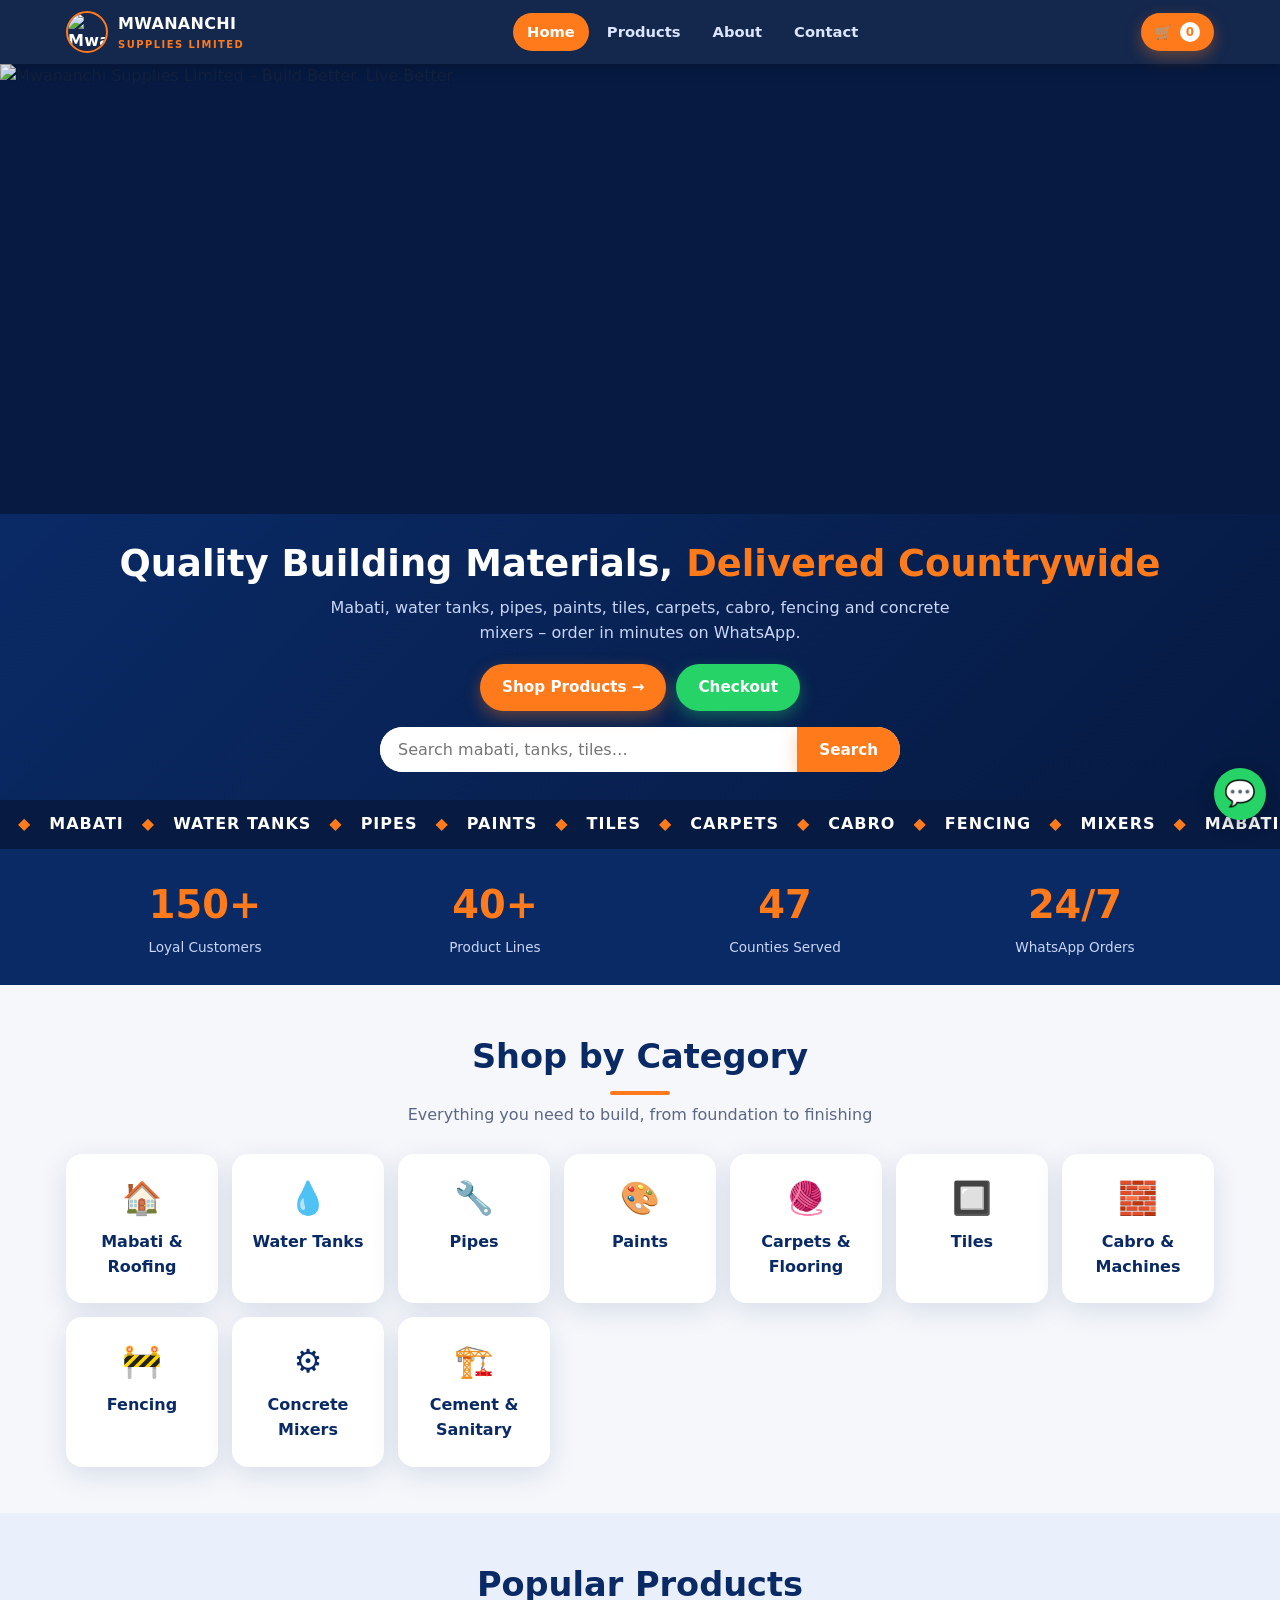
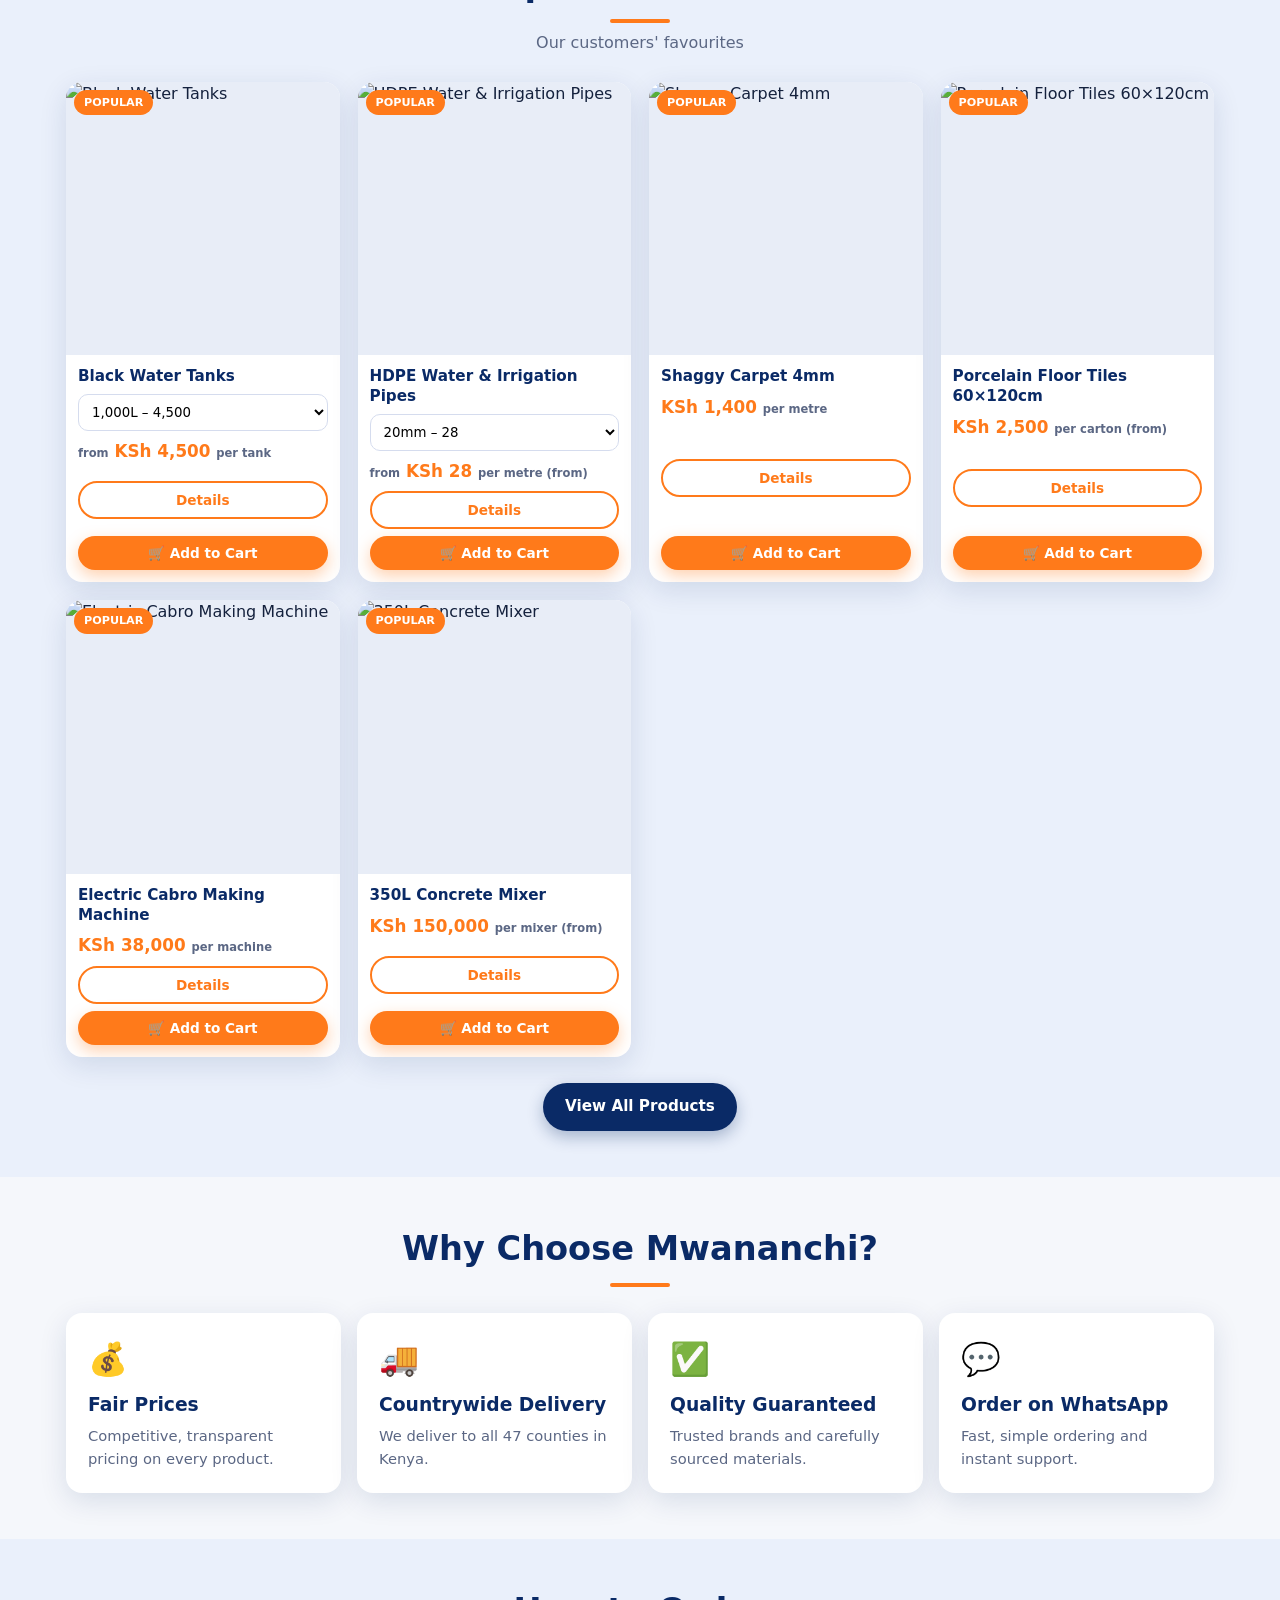
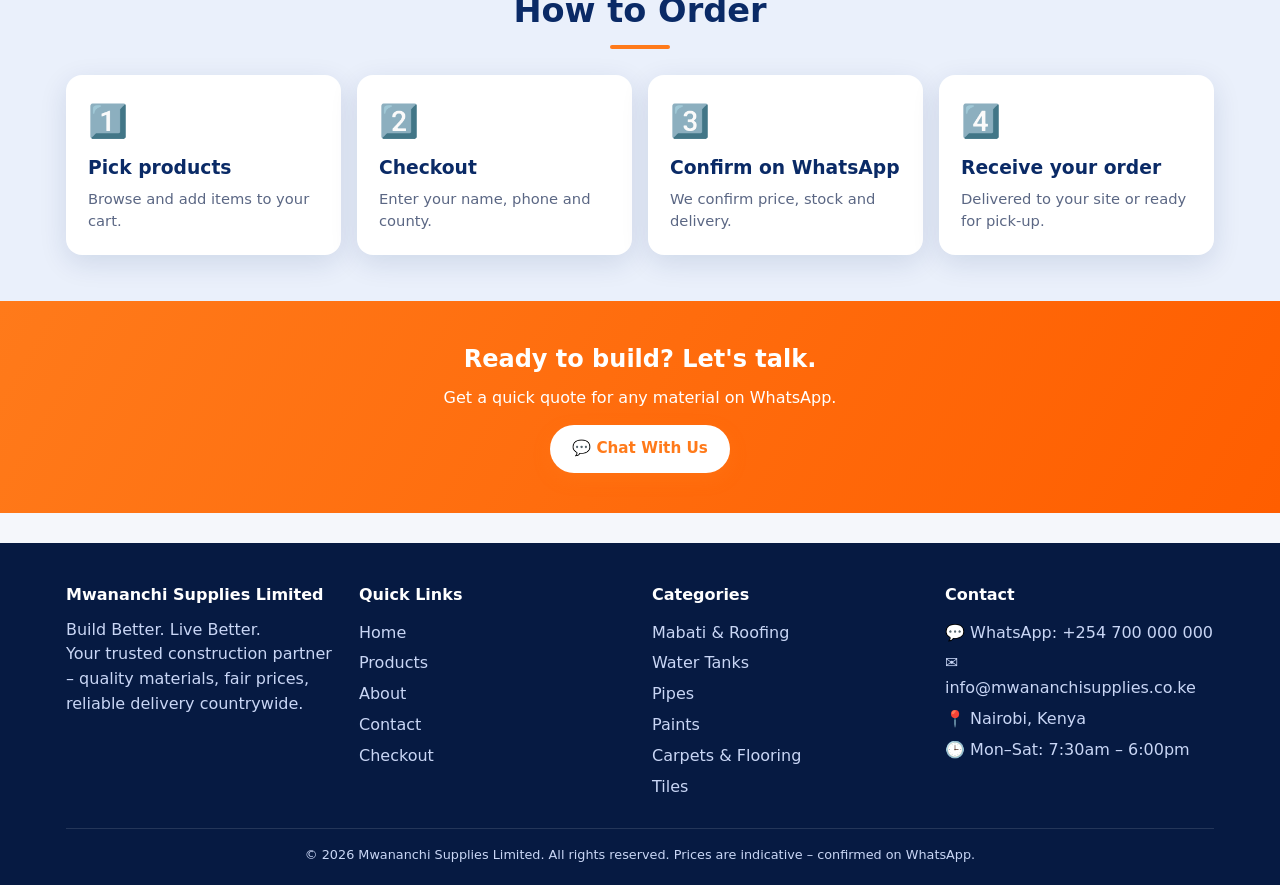
==== index.html @ becb3be1 "Add files via upload" ====
<!DOCTYPE html>
<html lang="en"><head><meta charset="utf-8"><meta name="viewport" content="width=device-width,initial-scale=1">
<title>Building Materials in Kenya | Mwananchi Supplies Limited</title>
<meta name="description" content="Mwananchi Supplies Limited – quality building materials in Kenya: mabati, water tanks, pipes, paints, tiles, carpets, cabro, fencing and concrete mixers. Order on WhatsApp.">
<meta property="og:image" content="images/banner.jpg"><meta name="theme-color" content="#061a42">
<link rel="icon" href="images/favicon.png"><link rel="stylesheet" href="style.css"></head>
<body data-page="home">

<div class="hero-b"><div class="bg"></div><img class="main" src="images/banner.jpg" alt="Mwananchi Supplies Limited – Build Better. Live Better."></div>
<div class="hero-cta"><div class="wrap"><h1>Quality Building Materials, <span>Delivered Countrywide</span></h1>
<p>Mabati, water tanks, pipes, paints, tiles, carpets, cabro, fencing and concrete mixers – order in minutes on WhatsApp.</p>
<div class="btns"><a class="btn" href="products.html">Shop Products →</a><a class="btn wa" href="checkout.html">Checkout</a></div>
<div class="search"><input id="hq" placeholder="Search mabati, tanks, tiles…"><button class="btn" data-act="search">Search</button></div></div></div>
<div class="marq"><div><span>◆</span>MABATI<span>◆</span>WATER TANKS<span>◆</span>PIPES<span>◆</span>PAINTS<span>◆</span>TILES<span>◆</span>CARPETS<span>◆</span>CABRO<span>◆</span>FENCING<span>◆</span>MIXERS<span>◆</span>MABATI<span>◆</span>WATER TANKS<span>◆</span>PIPES<span>◆</span>PAINTS<span>◆</span>TILES<span>◆</span>CARPETS<span>◆</span>CABRO<span>◆</span>FENCING<span>◆</span>MIXERS<span>◆</span>MABATI<span>◆</span>WATER TANKS<span>◆</span>PIPES<span>◆</span>PAINTS<span>◆</span>TILES<span>◆</span>CARPETS<span>◆</span>CABRO<span>◆</span>FENCING<span>◆</span>MIXERS<span>◆</span>MABATI<span>◆</span>WATER TANKS<span>◆</span>PIPES<span>◆</span>PAINTS<span>◆</span>TILES<span>◆</span>CARPETS<span>◆</span>CABRO<span>◆</span>FENCING<span>◆</span>MIXERS</div></div>
<div class="stats"><div class="wrap g"><div><b data-n="150" data-s="+">0</b><span>Loyal Customers</span></div><div><b data-n="40" data-s="+">0</b><span>Product Lines</span></div><div><b data-n="47">0</b><span>Counties Served</span></div><div><b>24/7</b><span>WhatsApp Orders</span></div></div></div>
<section><div class="wrap"><div class="ttl rv"><h2>Shop by Category</h2><p>Everything you need to build, from foundation to finishing</p></div><div class="cats" id="catgrid"></div></div></section>
<section style="background:#eaf0fb"><div class="wrap"><div class="ttl rv"><h2>Popular Products</h2><p>Our customers' favourites</p></div><div class="grid" id="feat"></div>
<div style="text-align:center;margin-top:26px"><a class="btn navy" href="products.html">View All Products</a></div></div></section>
<section><div class="wrap"><div class="ttl rv"><h2>Why Choose Mwananchi?</h2></div><div class="why">
<div class="wc rv"><i>💰</i><h3>Fair Prices</h3><p>Competitive, transparent pricing on every product.</p></div>
<div class="wc rv"><i>🚚</i><h3>Countrywide Delivery</h3><p>We deliver to all 47 counties in Kenya.</p></div>
<div class="wc rv"><i>✅</i><h3>Quality Guaranteed</h3><p>Trusted brands and carefully sourced materials.</p></div>
<div class="wc rv"><i>💬</i><h3>Order on WhatsApp</h3><p>Fast, simple ordering and instant support.</p></div></div></div></section>
<section style="background:#eaf0fb"><div class="wrap"><div class="ttl rv"><h2>How to Order</h2></div><div class="why">
<div class="wc rv"><i>1️⃣</i><h3>Pick products</h3><p>Browse and add items to your cart.</p></div>
<div class="wc rv"><i>2️⃣</i><h3>Checkout</h3><p>Enter your name, phone and county.</p></div>
<div class="wc rv"><i>3️⃣</i><h3>Confirm on WhatsApp</h3><p>We confirm price, stock and delivery.</p></div>
<div class="wc rv"><i>4️⃣</i><h3>Receive your order</h3><p>Delivered to your site or ready for pick-up.</p></div></div></div></section>
<div class="band"><h2>Ready to build? Let's talk.</h2><p>Get a quick quote for any material on WhatsApp.</p><a class="btn" target="_blank" href="https://wa.me/254700000000">💬 Chat With Us</a></div>
<script src="config.js"></script><script src="products.js"></script><script src="names.js"></script><script src="app.js"></script>
</body></html>
---- style.css ----
:root{--navy:#0a2a66;--navy2:#061a42;--or:#ff7a1a;--or2:#ff9a4d;--bg:#f5f7fb;--ink:#14213d;--mut:#5b6784;--card:#fff;--r:16px;--sh:0 8px 28px rgba(10,42,102,.12)}
*{box-sizing:border-box;margin:0;padding:0}html{scroll-behavior:smooth}
body{font-family:'Segoe UI',system-ui,-apple-system,Roboto,sans-serif;background:var(--bg);color:var(--ink);line-height:1.55;-webkit-tap-highlight-color:transparent}
img{max-width:100%;display:block}a{color:inherit;text-decoration:none}
.wrap{max-width:1180px;margin:0 auto;padding:0 16px}
/* page loader */
#pl{position:fixed;inset:0;background:var(--navy2);z-index:9999;display:grid;place-items:center;transition:opacity .5s,visibility .5s}
#pl.hide{opacity:0;visibility:hidden}
.pl-in{position:relative;width:110px;height:110px}
.pl-in img{width:78px;height:78px;border-radius:50%;position:absolute;inset:16px;animation:pulse 1.2s ease-in-out infinite}
.pl-in:before{content:"";position:absolute;inset:0;border-radius:50%;border:4px solid rgba(255,255,255,.15);border-top-color:var(--or);animation:spin .9s linear infinite}
@keyframes spin{to{transform:rotate(360deg)}}@keyframes pulse{50%{transform:scale(.88)}}
/* header */
header{position:sticky;top:0;z-index:100;background:rgba(6,26,66,.94);backdrop-filter:blur(10px);box-shadow:0 2px 14px rgba(0,0,0,.25)}
.nav{display:flex;align-items:center;justify-content:space-between;height:64px;gap:10px}
.brand{display:flex;align-items:center;gap:10px;color:#fff;font-weight:800;letter-spacing:.3px}
.brand img{width:42px;height:42px;border-radius:50%;border:2px solid var(--or)}
.brand small{display:block;color:var(--or);font-size:.62rem;letter-spacing:1.5px;font-weight:700}
.menu{display:flex;gap:4px}
.menu a{color:#dbe5ff;padding:8px 14px;border-radius:30px;font-weight:600;font-size:.92rem;transition:.25s}
.menu a:hover,.menu a.on{background:var(--or);color:#fff}
.hr{display:flex;align-items:center;gap:8px}
.cartbtn{position:relative;background:var(--or);color:#fff;border:0;border-radius:30px;padding:9px 14px;font-weight:700;cursor:pointer;display:flex;gap:6px;align-items:center}
.cartbtn b{background:#fff;color:var(--or);border-radius:50%;min-width:20px;height:20px;font-size:.75rem;display:grid;place-items:center}
.burger{display:none;background:none;border:0;color:#fff;font-size:1.7rem;cursor:pointer}
@media(max-width:820px){.burger{display:block}.menu{position:fixed;top:64px;left:0;right:0;background:var(--navy2);flex-direction:column;padding:12px;transform:translateY(-130%);transition:.35s;z-index:-1}.menu.open{transform:none}.menu a{padding:13px 16px}}
/* buttons + logo loader */
.btn{position:relative;display:inline-flex;align-items:center;justify-content:center;gap:8px;border:0;cursor:pointer;font-weight:700;font-size:.95rem;padding:12px 22px;border-radius:40px;background:var(--or);color:#fff;transition:transform .2s,box-shadow .2s,background .2s;box-shadow:0 6px 16px rgba(255,122,26,.35);font-family:inherit;overflow:hidden}
.btn:hover{transform:translateY(-2px);background:#ff6a00}.btn:active{transform:scale(.97)}
.btn.navy{background:var(--navy);box-shadow:0 6px 16px rgba(10,42,102,.3)}.btn.ghost{background:transparent;border:2px solid var(--or);color:var(--or);box-shadow:none}.btn.ghost:hover{background:var(--or);color:#fff}
.btn.wa{background:#25d366;box-shadow:0 6px 16px rgba(37,211,102,.35)}.btn.sm{padding:9px 14px;font-size:.85rem}.btn.block{width:100%}
.btn .ld{display:none;width:22px;height:22px;position:relative;flex:none}
.btn.loading .ld{display:inline-block}.btn.loading{pointer-events:none;opacity:.92}
.ld:before{content:"";position:absolute;inset:-2px;border-radius:50%;border:2.5px solid rgba(255,255,255,.35);border-top-color:#fff;animation:spin .7s linear infinite}
.ld img{width:100%;height:100%;border-radius:50%;animation:pulse .9s infinite}
.btn.ghost.loading .ld:before{border-color:rgba(255,122,26,.3);border-top-color:var(--or)}
/* hero */
.hero-b{position:relative;height:50vh;min-height:230px;background:var(--navy2);overflow:hidden}
.hero-b .bg{position:absolute;inset:-20px;background:url(images/banner.jpg) center/cover;filter:blur(18px) brightness(.7)}
.hero-b img.main{position:relative;z-index:1;width:100%;height:100%;object-fit:contain;animation:zin 1.2s ease both}
.hero-b:after{content:"";position:absolute;inset:0;z-index:2;background:linear-gradient(110deg,transparent 40%,rgba(255,255,255,.22) 50%,transparent 60%);transform:translateX(-120%);animation:shine 5s 1.5s infinite;pointer-events:none}
@keyframes zin{from{transform:scale(1.06);opacity:0}}@keyframes shine{to{transform:translateX(120%)}}
@media(max-width:700px){.hero-b{height:auto;aspect-ratio:16/9;min-height:0}}
.hero-cta{background:linear-gradient(135deg,var(--navy),var(--navy2));color:#fff;padding:28px 0;text-align:center}
.hero-cta h1{font-size:clamp(1.4rem,4vw,2.3rem);line-height:1.2}.hero-cta h1 span{color:var(--or)}
.hero-cta p{color:#c9d6f5;margin:10px auto 18px;max-width:640px}
.hero-cta .btns{display:flex;gap:10px;justify-content:center;flex-wrap:wrap}
.search{display:flex;max-width:520px;margin:16px auto 0;background:#fff;border-radius:40px;overflow:hidden}
.search input{flex:1;border:0;padding:13px 18px;font-size:1rem;outline:0;font-family:inherit}
.search button{border-radius:0}
/* sections */
section{padding:46px 0}.ttl{text-align:center;margin-bottom:26px}
.ttl h2{font-size:clamp(1.5rem,4vw,2.1rem);color:var(--navy)}.ttl h2:after{content:"";display:block;width:60px;height:4px;background:var(--or);border-radius:4px;margin:8px auto 0}
.ttl p{color:var(--mut);margin-top:8px}
.stats{background:var(--navy);color:#fff;padding:26px 0}
.stats .g{display:grid;grid-template-columns:repeat(4,1fr);gap:12px;text-align:center}
.stats b{font-size:clamp(1.5rem,5vw,2.4rem);color:var(--or);display:block}.stats span{font-size:.85rem;color:#c9d6f5}
@media(max-width:600px){.stats .g{grid-template-columns:repeat(2,1fr)}}
.cats{display:grid;grid-template-columns:repeat(auto-fill,minmax(150px,1fr));gap:14px}
.cat{background:var(--card);border-radius:var(--r);padding:20px 10px;text-align:center;box-shadow:var(--sh);font-weight:700;color:var(--navy);transition:.3s;border-bottom:4px solid transparent;cursor:pointer}
.cat i{font-style:normal;font-size:2rem;display:block;margin-bottom:6px;transition:.3s}
.cat:hover{transform:translateY(-6px);border-color:var(--or)}.cat:hover i{transform:scale(1.25) rotate(-6deg)}
.grid{display:grid;grid-template-columns:repeat(auto-fill,minmax(235px,1fr));gap:18px}
@media(max-width:520px){.grid{grid-template-columns:1fr 1fr;gap:10px}}
.pc{background:var(--card);border-radius:var(--r);overflow:hidden;box-shadow:var(--sh);display:flex;flex-direction:column;transition:.3s}
.pc:hover{transform:translateY(-6px);box-shadow:0 14px 34px rgba(10,42,102,.2)}
.pc .im{position:relative;aspect-ratio:1/1;overflow:hidden;background:#e8edf7;cursor:pointer}
.pc .im img{width:100%;height:100%;object-fit:cover;transition:transform .6s}.pc:hover .im img{transform:scale(1.09)}
.pc .im img.logo{object-fit:contain;padding:20%}
.tag{position:absolute;top:8px;left:8px;background:var(--or);color:#fff;font-size:.7rem;font-weight:800;padding:4px 10px;border-radius:20px}
.pb{padding:12px;display:flex;flex-direction:column;gap:7px;flex:1}
.pb h3{font-size:.95rem;color:var(--navy);line-height:1.3}
.pr{font-weight:800;color:var(--or);font-size:1.05rem}.pr small{color:var(--mut);font-weight:600;font-size:.72rem}
.pb select{width:100%;padding:9px;border-radius:10px;border:1.5px solid #d5dcee;font-family:inherit;background:#fff}
.pb .btn{margin-top:auto}
/* tools bar */
.tools{display:flex;gap:8px;overflow-x:auto;padding:4px 0 14px;scrollbar-width:none}.tools::-webkit-scrollbar{display:none}
.chip{flex:none;padding:9px 16px;border-radius:30px;background:#fff;border:1.5px solid #d5dcee;font-weight:700;color:var(--navy);cursor:pointer;font-family:inherit;transition:.25s}
.chip.on,.chip:hover{background:var(--navy);color:#fff;border-color:var(--navy)}
.why{display:grid;grid-template-columns:repeat(auto-fit,minmax(220px,1fr));gap:16px}
.wc{background:#fff;padding:22px;border-radius:var(--r);box-shadow:var(--sh);transition:.3s}.wc:hover{transform:translateY(-5px)}
.wc i{font-style:normal;font-size:2rem}.wc h3{color:var(--navy);margin:6px 0}.wc p{color:var(--mut);font-size:.92rem}
.band{background:linear-gradient(120deg,var(--or),#ff5e00);color:#fff;text-align:center;padding:40px 16px}
.band h2{margin-bottom:8px}.band .btn{background:#fff;color:var(--or);margin-top:14px}
.marq{overflow:hidden;background:var(--navy2);padding:12px 0;color:#fff;white-space:nowrap}
.marq div{display:inline-block;animation:mq 28s linear infinite;font-weight:700;letter-spacing:1px}.marq span{color:var(--or);margin:0 18px}
@keyframes mq{to{transform:translateX(-50%)}}
/* page header */
.ph{background:linear-gradient(135deg,var(--navy),var(--navy2));color:#fff;padding:36px 0;text-align:center}.ph h1{font-size:clamp(1.6rem,5vw,2.4rem)}.ph p{color:#c9d6f5}
.two{display:grid;grid-template-columns:1fr 1fr;gap:26px;align-items:center}@media(max-width:760px){.two{grid-template-columns:1fr}}
.two img{border-radius:var(--r);box-shadow:var(--sh)}
.box{background:#fff;border-radius:var(--r);padding:22px;box-shadow:var(--sh)}
.form label{display:block;font-weight:700;color:var(--navy);margin:12px 0 5px;font-size:.9rem}
.form input,.form select,.form textarea{width:100%;padding:13px;border:1.5px solid #d5dcee;border-radius:12px;font-size:1rem;font-family:inherit;outline:0;transition:.2s;background:#fff}
.form input:focus,.form select:focus,.form textarea:focus{border-color:var(--or);box-shadow:0 0 0 3px rgba(255,122,26,.18)}
.err{color:#d62828;font-size:.8rem;display:none}.bad+.err{display:block}.bad{border-color:#d62828!important}
.co{display:grid;grid-template-columns:1.1fr .9fr;gap:20px;align-items:start}@media(max-width:820px){.co{grid-template-columns:1fr}}
.ci{display:flex;gap:10px;align-items:center;padding:10px 0;border-bottom:1px solid #edf0f7}
.ci img{width:56px;height:56px;border-radius:10px;object-fit:cover;flex:none;background:#e8edf7}
.ci .t{flex:1;font-size:.88rem;font-weight:600}.ci .t small{display:block;color:var(--mut);font-weight:500}
.q{display:flex;align-items:center;gap:6px}.q button{width:28px;height:28px;border-radius:50%;border:0;background:#e8edf7;font-weight:800;cursor:pointer;color:var(--navy)}
.x{background:none;border:0;color:#d62828;cursor:pointer;font-size:1.1rem}
.tot{display:flex;justify-content:space-between;font-weight:800;font-size:1.15rem;padding-top:12px;color:var(--navy)}
.note{font-size:.8rem;color:var(--mut);margin-top:8px}
/* drawer & modal */
.ov{position:fixed;inset:0;background:rgba(6,26,66,.6);z-index:200;opacity:0;visibility:hidden;transition:.3s}.ov.show{opacity:1;visibility:visible}
.dr{position:fixed;top:0;right:0;bottom:0;width:min(400px,100%);background:#fff;z-index:210;transform:translateX(105%);transition:.35s;display:flex;flex-direction:column}.dr.show{transform:none}
.dr h3{padding:16px;background:var(--navy);color:#fff;display:flex;justify-content:space-between}.dr h3 button{background:none;border:0;color:#fff;font-size:1.4rem;cursor:pointer}
.dr .bd{flex:1;overflow:auto;padding:12px 16px}.dr .ft{padding:14px 16px;border-top:1px solid #edf0f7}
.md{position:fixed;left:50%;top:50%;transform:translate(-50%,-46%) scale(.96);width:min(760px,94vw);max-height:90vh;overflow:auto;background:#fff;border-radius:20px;z-index:220;opacity:0;visibility:hidden;transition:.3s;padding:18px}
.md.show{opacity:1;visibility:visible;transform:translate(-50%,-50%)}
.md .mg{display:grid;grid-template-columns:1fr 1fr;gap:18px}@media(max-width:640px){.md .mg{grid-template-columns:1fr}}
.md .main{width:100%;aspect-ratio:1;object-fit:cover;border-radius:14px}.th{display:flex;gap:6px;margin-top:8px;overflow:auto}.th img{width:56px;height:56px;object-fit:cover;border-radius:8px;cursor:pointer;border:2px solid transparent}.th img.on{border-color:var(--or)}
.mx{float:right;background:#e8edf7;border:0;border-radius:50%;width:34px;height:34px;font-size:1.1rem;cursor:pointer}
/* toasts + social proof */
#toast{position:fixed;bottom:84px;left:50%;transform:translate(-50%,30px);background:var(--navy);color:#fff;padding:11px 20px;border-radius:30px;z-index:400;opacity:0;transition:.35s;font-weight:600;font-size:.9rem;pointer-events:none}#toast.show{opacity:1;transform:translate(-50%,0)}
.sp{position:fixed;bottom:16px;z-index:300;background:#fff;border-left:5px solid var(--or);border-radius:12px;box-shadow:0 10px 30px rgba(0,0,0,.22);padding:9px 14px;max-width:250px;font-size:.78rem;line-height:1.35;display:flex;gap:9px;align-items:center;opacity:0;pointer-events:none;transition:transform .5s cubic-bezier(.2,.9,.3,1.2),opacity .5s}
.sp.l{left:12px;transform:translateX(-130%)}.sp.r{right:12px;transform:translateX(130%)}.sp.show{opacity:1;transform:none}
.sp img{width:34px;height:34px;border-radius:50%;flex:none}.sp b{color:var(--navy);display:block;font-size:.82rem}.sp em{font-style:normal;color:var(--or);font-weight:800;font-size:.7rem;letter-spacing:.3px}.sp small{color:var(--mut);font-size:.66rem}
.sp.o{border-color:#25a244}.sp.o em{color:#25a244}
.fab{position:fixed;right:14px;bottom:80px;z-index:150;display:flex;flex-direction:column;gap:10px}
.fab a,.fab button{width:52px;height:52px;border-radius:50%;border:0;display:grid;place-items:center;background:#25d366;color:#fff;font-size:1.6rem;box-shadow:0 6px 18px rgba(0,0,0,.3);cursor:pointer;animation:bob 2.5s infinite}.fab button{background:var(--navy);animation:none;display:none;font-size:1.2rem}.fab button.show{display:grid}
@keyframes bob{50%{transform:translateY(-6px)}}
footer{background:var(--navy2);color:#c9d6f5;padding:40px 0 20px;margin-top:30px}
footer .fg{display:grid;grid-template-columns:repeat(auto-fit,minmax(200px,1fr));gap:24px}footer h4{color:#fff;margin-bottom:10px}footer a{display:block;padding:3px 0}footer a:hover{color:var(--or)}
footer .cp{text-align:center;margin-top:26px;font-size:.8rem;border-top:1px solid rgba(255,255,255,.12);padding-top:16px}
.rv{opacity:0;transform:translateY(28px);transition:.7s}.rv.in{opacity:1;transform:none}
.empty{text-align:center;padding:30px;color:var(--mut)}
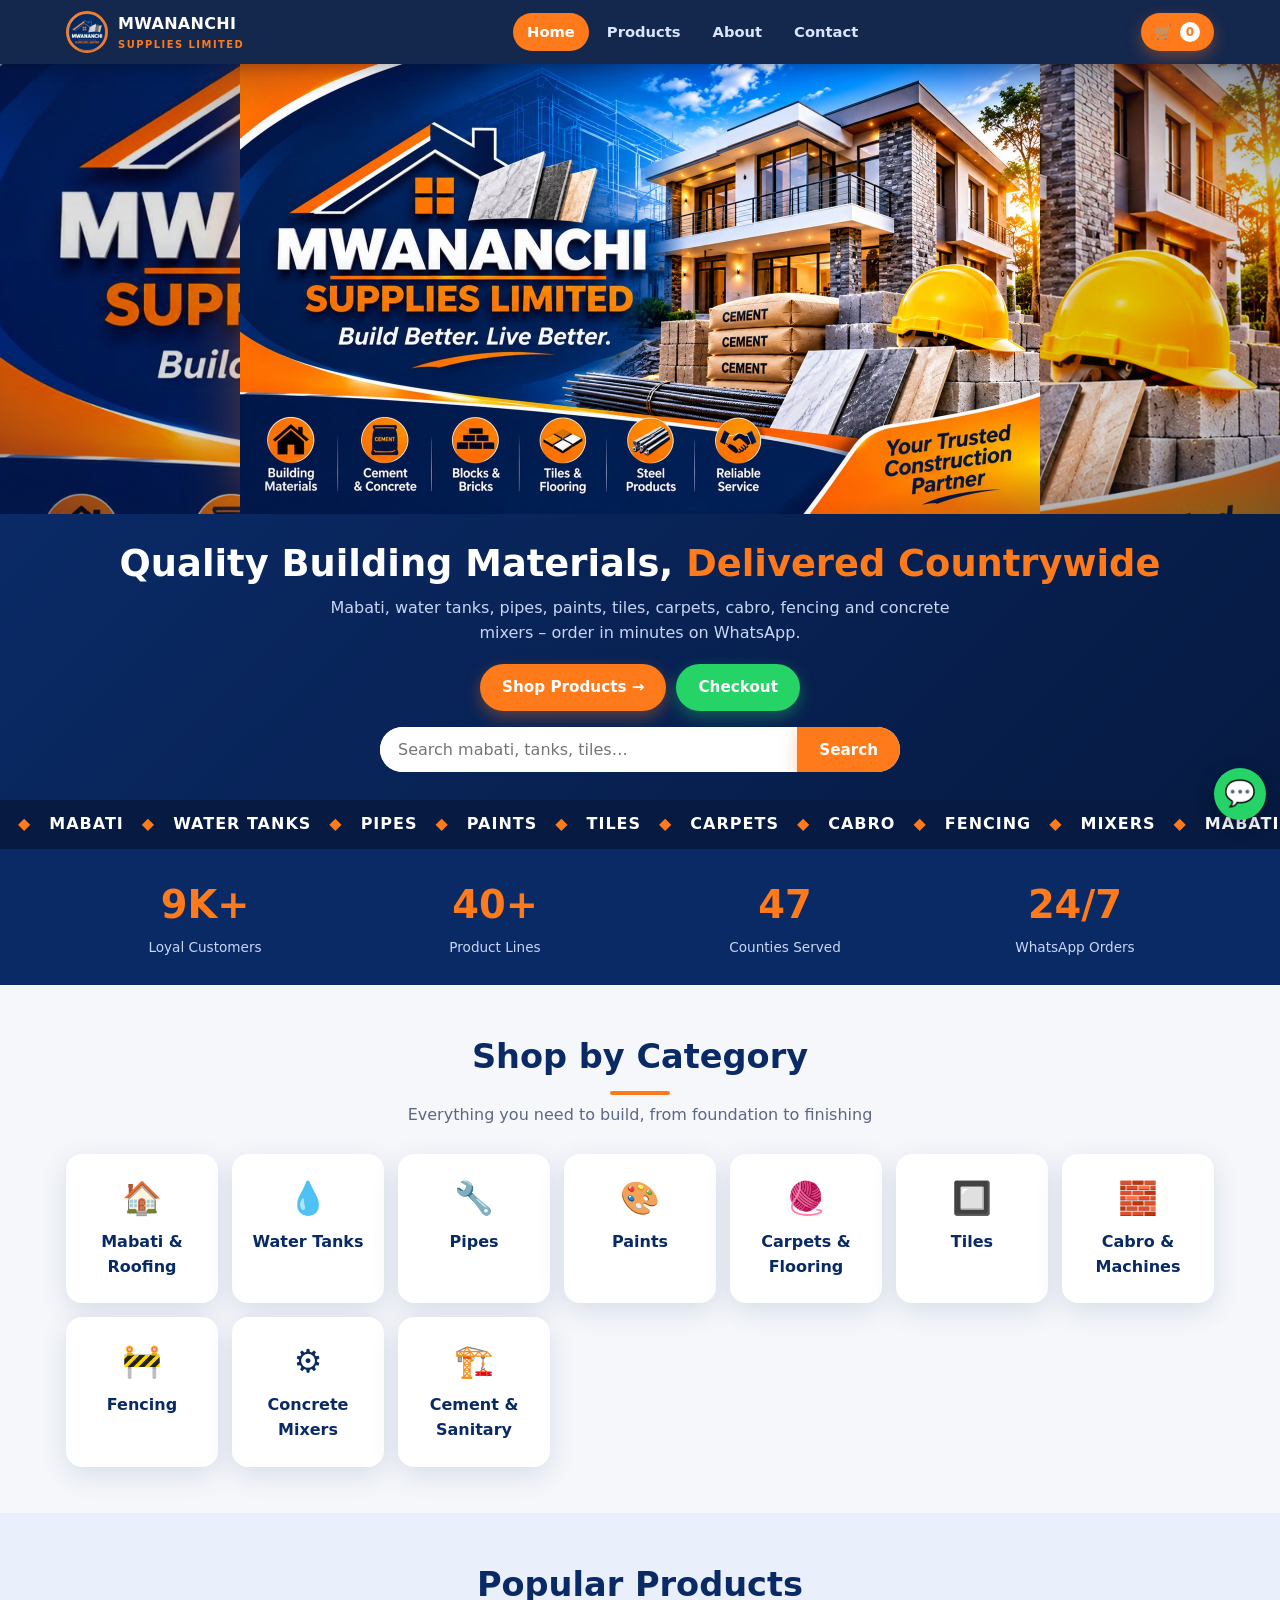
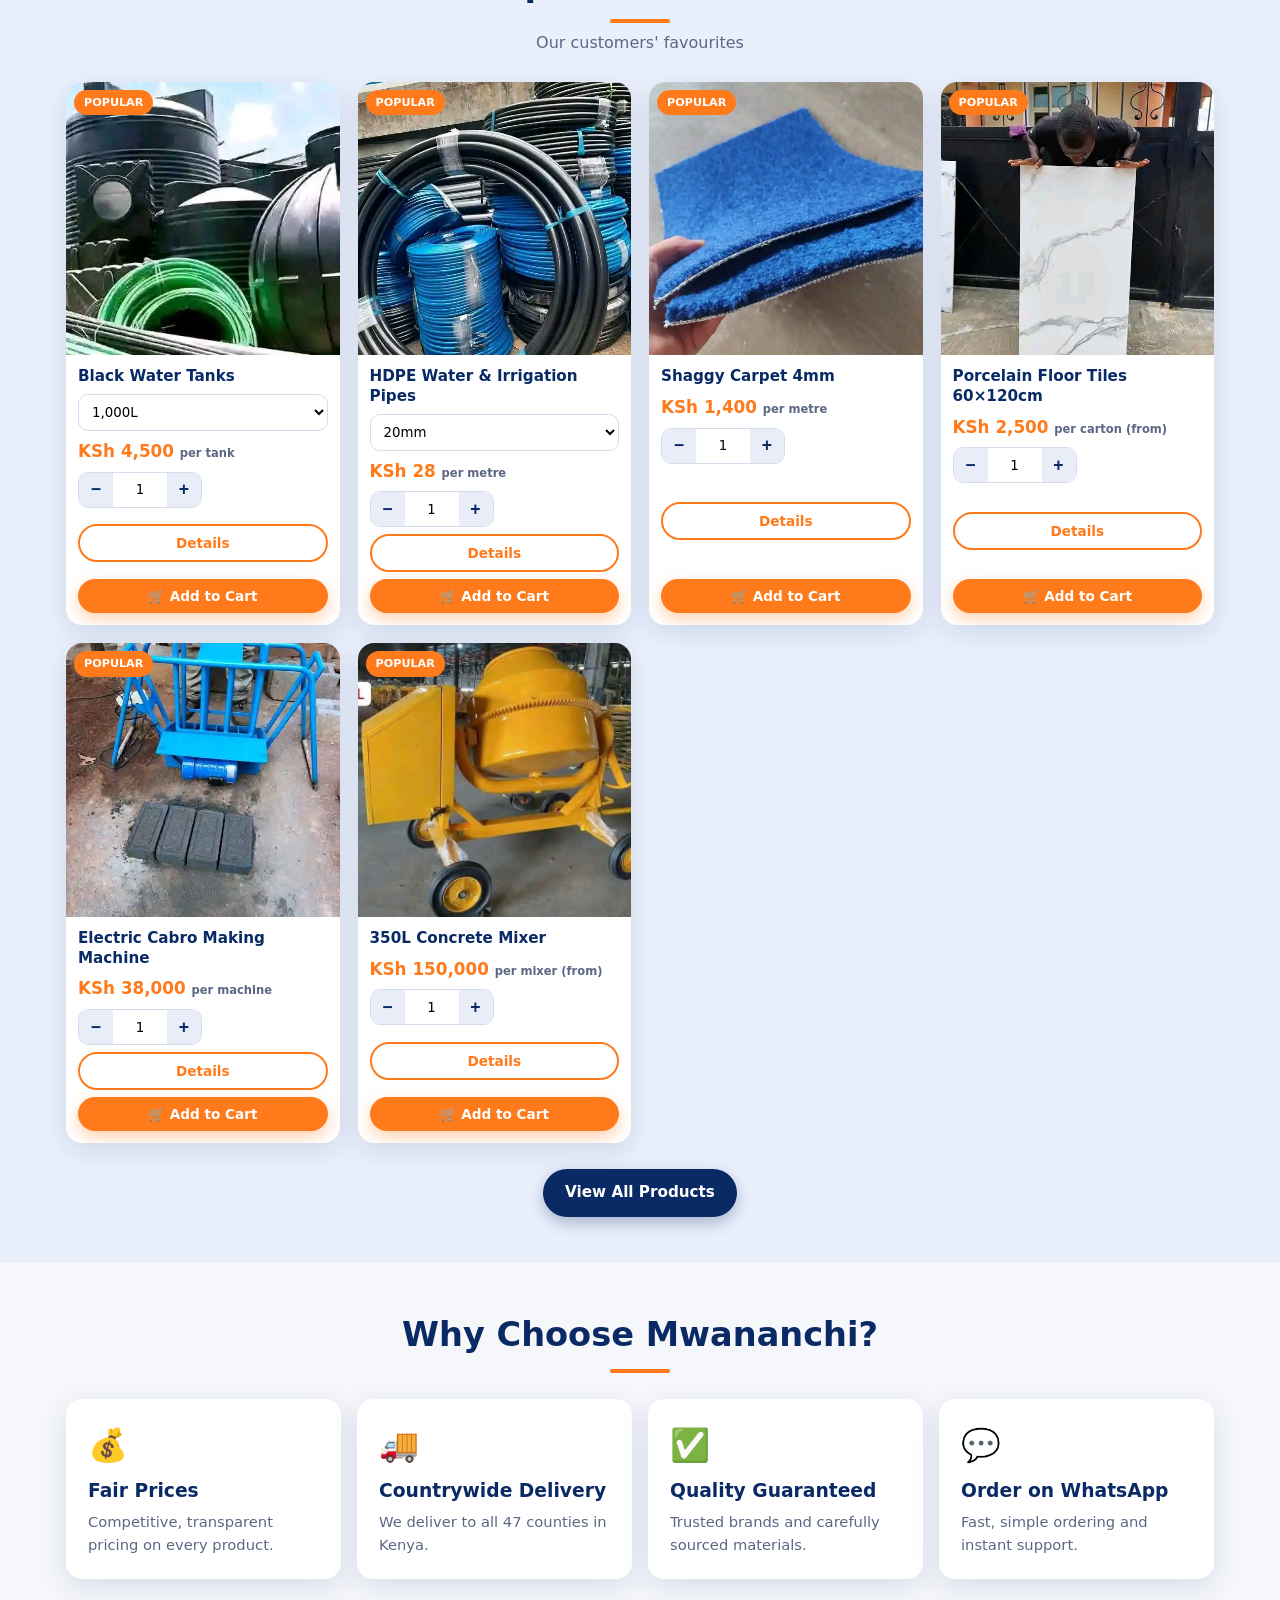
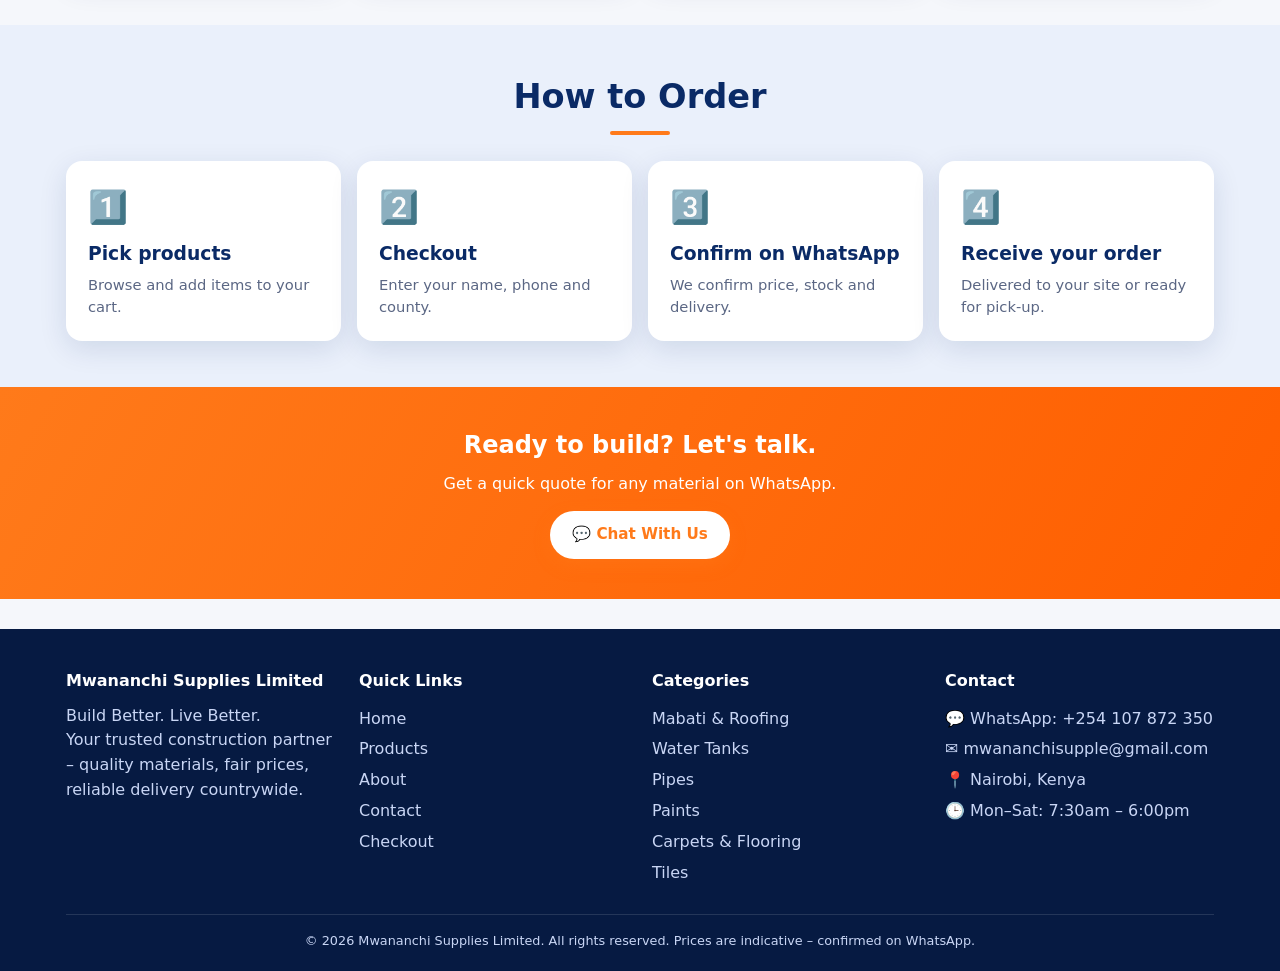
==== commit 28c773b7: "Add files via upload" ====
--- a/index.html
+++ b/index.html
@@ -6,13 +6,17 @@
 <link rel="icon" href="images/favicon.png"><link rel="stylesheet" href="style.css"></head>
 <body data-page="home">
 
-<div class="hero-b"><div class="bg"></div><img class="main" src="images/banner.jpg" alt="Mwananchi Supplies Limited – Build Better. Live Better."></div>
+<div class="hero-b" id="hero"><div class="bg"></div>
+<video class="hv base" autoplay muted loop playsinline preload="auto" poster="images/banner.jpg" aria-hidden="true"><source src="video/hero.mp4" type="video/mp4"></video>
+<img class="main" src="images/banner.jpg" alt="Mwananchi Supplies Limited – Build Better. Live Better.">
+<video class="hv over" autoplay muted loop playsinline preload="auto" aria-hidden="true"><source src="video/hero.mp4" type="video/mp4"></video>
+<div class="embers" aria-hidden="true"></div><div class="vig"></div></div>
 <div class="hero-cta"><div class="wrap"><h1>Quality Building Materials, <span>Delivered Countrywide</span></h1>
 <p>Mabati, water tanks, pipes, paints, tiles, carpets, cabro, fencing and concrete mixers – order in minutes on WhatsApp.</p>
 <div class="btns"><a class="btn" href="products.html">Shop Products →</a><a class="btn wa" href="checkout.html">Checkout</a></div>
 <div class="search"><input id="hq" placeholder="Search mabati, tanks, tiles…"><button class="btn" data-act="search">Search</button></div></div></div>
 <div class="marq"><div><span>◆</span>MABATI<span>◆</span>WATER TANKS<span>◆</span>PIPES<span>◆</span>PAINTS<span>◆</span>TILES<span>◆</span>CARPETS<span>◆</span>CABRO<span>◆</span>FENCING<span>◆</span>MIXERS<span>◆</span>MABATI<span>◆</span>WATER TANKS<span>◆</span>PIPES<span>◆</span>PAINTS<span>◆</span>TILES<span>◆</span>CARPETS<span>◆</span>CABRO<span>◆</span>FENCING<span>◆</span>MIXERS<span>◆</span>MABATI<span>◆</span>WATER TANKS<span>◆</span>PIPES<span>◆</span>PAINTS<span>◆</span>TILES<span>◆</span>CARPETS<span>◆</span>CABRO<span>◆</span>FENCING<span>◆</span>MIXERS<span>◆</span>MABATI<span>◆</span>WATER TANKS<span>◆</span>PIPES<span>◆</span>PAINTS<span>◆</span>TILES<span>◆</span>CARPETS<span>◆</span>CABRO<span>◆</span>FENCING<span>◆</span>MIXERS</div></div>
-<div class="stats"><div class="wrap g"><div><b data-n="150" data-s="+">0</b><span>Loyal Customers</span></div><div><b data-n="40" data-s="+">0</b><span>Product Lines</span></div><div><b data-n="47">0</b><span>Counties Served</span></div><div><b>24/7</b><span>WhatsApp Orders</span></div></div></div>
+<div class="stats"><div class="wrap g"><div><b data-n="9" data-s="K+">0</b><span>Loyal Customers</span></div><div><b data-n="40" data-s="+">0</b><span>Product Lines</span></div><div><b data-n="47">0</b><span>Counties Served</span></div><div><b>24/7</b><span>WhatsApp Orders</span></div></div></div>
 <section><div class="wrap"><div class="ttl rv"><h2>Shop by Category</h2><p>Everything you need to build, from foundation to finishing</p></div><div class="cats" id="catgrid"></div></div></section>
 <section style="background:#eaf0fb"><div class="wrap"><div class="ttl rv"><h2>Popular Products</h2><p>Our customers' favourites</p></div><div class="grid" id="feat"></div>
 <div style="text-align:center;margin-top:26px"><a class="btn navy" href="products.html">View All Products</a></div></div></section>
@@ -26,6 +30,6 @@
 <div class="wc rv"><i>2️⃣</i><h3>Checkout</h3><p>Enter your name, phone and county.</p></div>
 <div class="wc rv"><i>3️⃣</i><h3>Confirm on WhatsApp</h3><p>We confirm price, stock and delivery.</p></div>
 <div class="wc rv"><i>4️⃣</i><h3>Receive your order</h3><p>Delivered to your site or ready for pick-up.</p></div></div></div></section>
-<div class="band"><h2>Ready to build? Let's talk.</h2><p>Get a quick quote for any material on WhatsApp.</p><a class="btn" target="_blank" href="https://wa.me/254700000000">💬 Chat With Us</a></div>
+<div class="band"><h2>Ready to build? Let's talk.</h2><p>Get a quick quote for any material on WhatsApp.</p><a class="btn" target="_blank" href="https://wa.me/254107872350">💬 Chat With Us</a></div>
 <script src="config.js"></script><script src="products.js"></script><script src="names.js"></script><script src="app.js"></script>
 </body></html>
--- a/style.css
+++ b/style.css
@@ -37,8 +37,21 @@
 /* hero */
 .hero-b{position:relative;height:50vh;min-height:230px;background:var(--navy2);overflow:hidden}
 .hero-b .bg{position:absolute;inset:-20px;background:url(images/banner.jpg) center/cover;filter:blur(18px) brightness(.7)}
-.hero-b img.main{position:relative;z-index:1;width:100%;height:100%;object-fit:contain;animation:zin 1.2s ease both}
-.hero-b:after{content:"";position:absolute;inset:0;z-index:2;background:linear-gradient(110deg,transparent 40%,rgba(255,255,255,.22) 50%,transparent 60%);transform:translateX(-120%);animation:shine 5s 1.5s infinite;pointer-events:none}
+.hero-b .bg{filter:blur(18px) brightness(.45)}
+.hero-b .hv{position:absolute;inset:0;width:100%;height:100%;object-fit:cover;pointer-events:none}
+.hero-b .hv.base{z-index:0;filter:saturate(1.3) brightness(.9);opacity:.95}
+.hero-b .hv.over{z-index:2;mix-blend-mode:screen;opacity:.55;transform:scale(1.15);animation:drift 14s ease-in-out infinite alternate}
+.hero-b img.main{position:relative;z-index:1;width:100%;height:100%;object-fit:contain;animation:heroin 1.6s cubic-bezier(.2,.7,.2,1) both,kb 18s 1.6s ease-in-out infinite alternate;transform-origin:50% 55%;
+ -webkit-mask-image:radial-gradient(ellipse 95% 100% at 50% 50%,#000 78%,transparent 100%);mask-image:radial-gradient(ellipse 95% 100% at 50% 50%,#000 78%,transparent 100%);filter:drop-shadow(0 0 28px rgba(255,122,26,.35))}
+.hero-b .vig{position:absolute;inset:0;z-index:3;pointer-events:none;background:radial-gradient(ellipse at center,transparent 70%,rgba(6,26,66,.45) 100%)}
+.hero-b .embers{position:absolute;inset:0;z-index:3;pointer-events:none;overflow:hidden}
+.hero-b .embers i{position:absolute;bottom:-10px;width:4px;height:4px;border-radius:50%;background:var(--or2);box-shadow:0 0 10px 3px rgba(255,154,77,.8);opacity:0;animation:rise linear infinite}
+@keyframes heroin{from{opacity:0;transform:scale(1.12);filter:blur(10px) drop-shadow(0 0 0 transparent)}to{opacity:1;transform:scale(1)}}
+@keyframes kb{from{transform:scale(1)}to{transform:scale(1.045) translateY(-1%)}}
+@keyframes drift{from{transform:scale(1.15) translateX(-2%)}to{transform:scale(1.3) translateX(2%)}}
+@keyframes rise{0%{opacity:0;transform:translateY(0) translateX(0)}15%{opacity:.9}100%{opacity:0;transform:translateY(-48vh) translateX(var(--dx,20px))}}
+@media(prefers-reduced-motion:reduce){.hero-b .hv.over,.hero-b .embers{display:none}.hero-b img.main{animation:none}}
+.hero-b:after{content:"";position:absolute;inset:0;z-index:4;background:linear-gradient(110deg,transparent 40%,rgba(255,255,255,.22) 50%,transparent 60%);transform:translateX(-120%);animation:shine 5s 1.5s infinite;pointer-events:none}
 @keyframes zin{from{transform:scale(1.06);opacity:0}}@keyframes shine{to{transform:translateX(120%)}}
 @media(max-width:700px){.hero-b{height:auto;aspect-ratio:16/9;min-height:0}}
 .hero-cta{background:linear-gradient(135deg,var(--navy),var(--navy2));color:#fff;padding:28px 0;text-align:center}
@@ -126,3 +139,12 @@
 footer .cp{text-align:center;margin-top:26px;font-size:.8rem;border-top:1px solid rgba(255,255,255,.12);padding-top:16px}
 .rv{opacity:0;transform:translateY(28px);transition:.7s}.rv.in{opacity:1;transform:none}
 .empty{text-align:center;padding:30px;color:var(--mut)}
+
+/* live price + quantity */
+.pw{min-height:24px}.pw .pr small{display:inline}
+.qs{display:flex;align-items:center;gap:0;width:max-content;border:1.5px solid #d5dcee;border-radius:10px;overflow:hidden;background:#fff}
+.qs button{width:34px;height:34px;border:0;background:#e8edf7;color:var(--navy);font-size:1.1rem;font-weight:800;cursor:pointer}
+.qs button:active{background:var(--or);color:#fff}
+.qs .qn{width:54px;height:34px;border:0;text-align:center;font:700 .95rem inherit;font-family:inherit;-moz-appearance:textfield;outline:0}
+.qs .qn::-webkit-outer-spin-button,.qs .qn::-webkit-inner-spin-button{-webkit-appearance:none;margin:0}
+.pw .pr{transition:transform .2s}
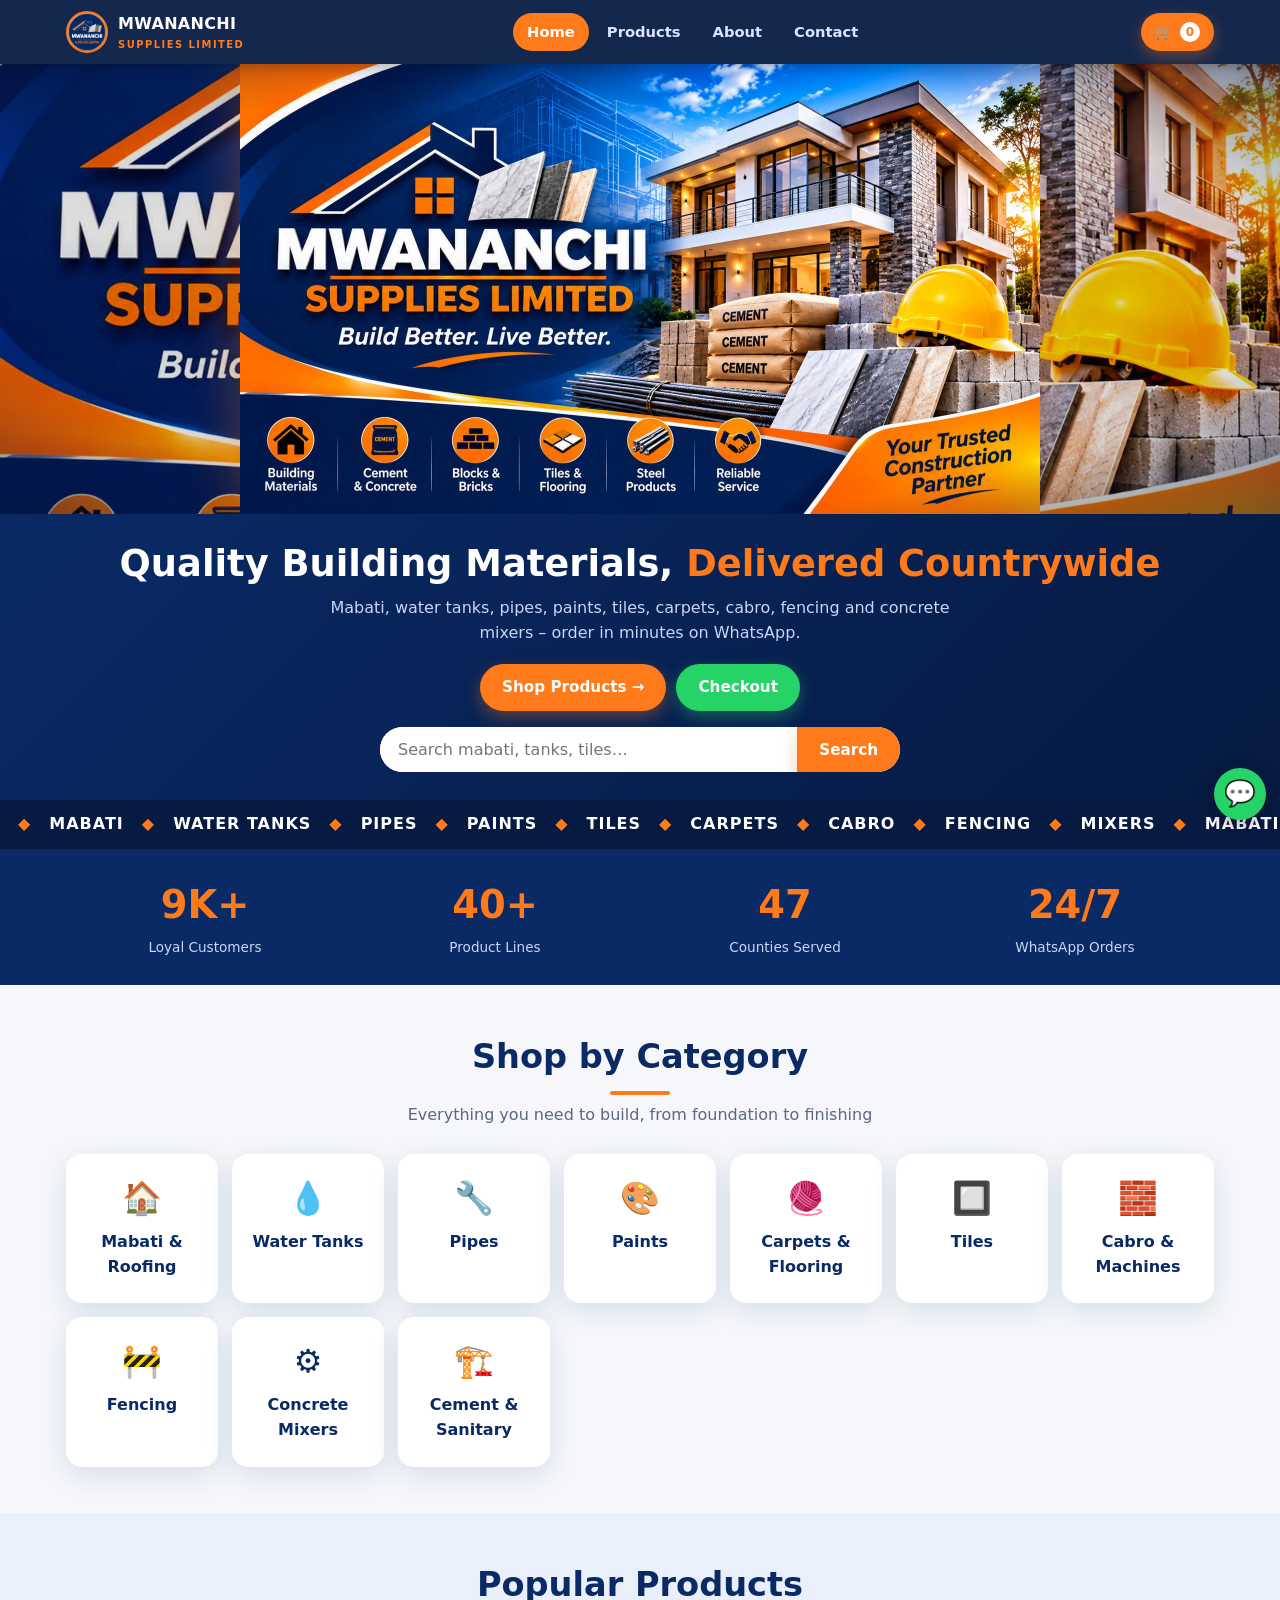
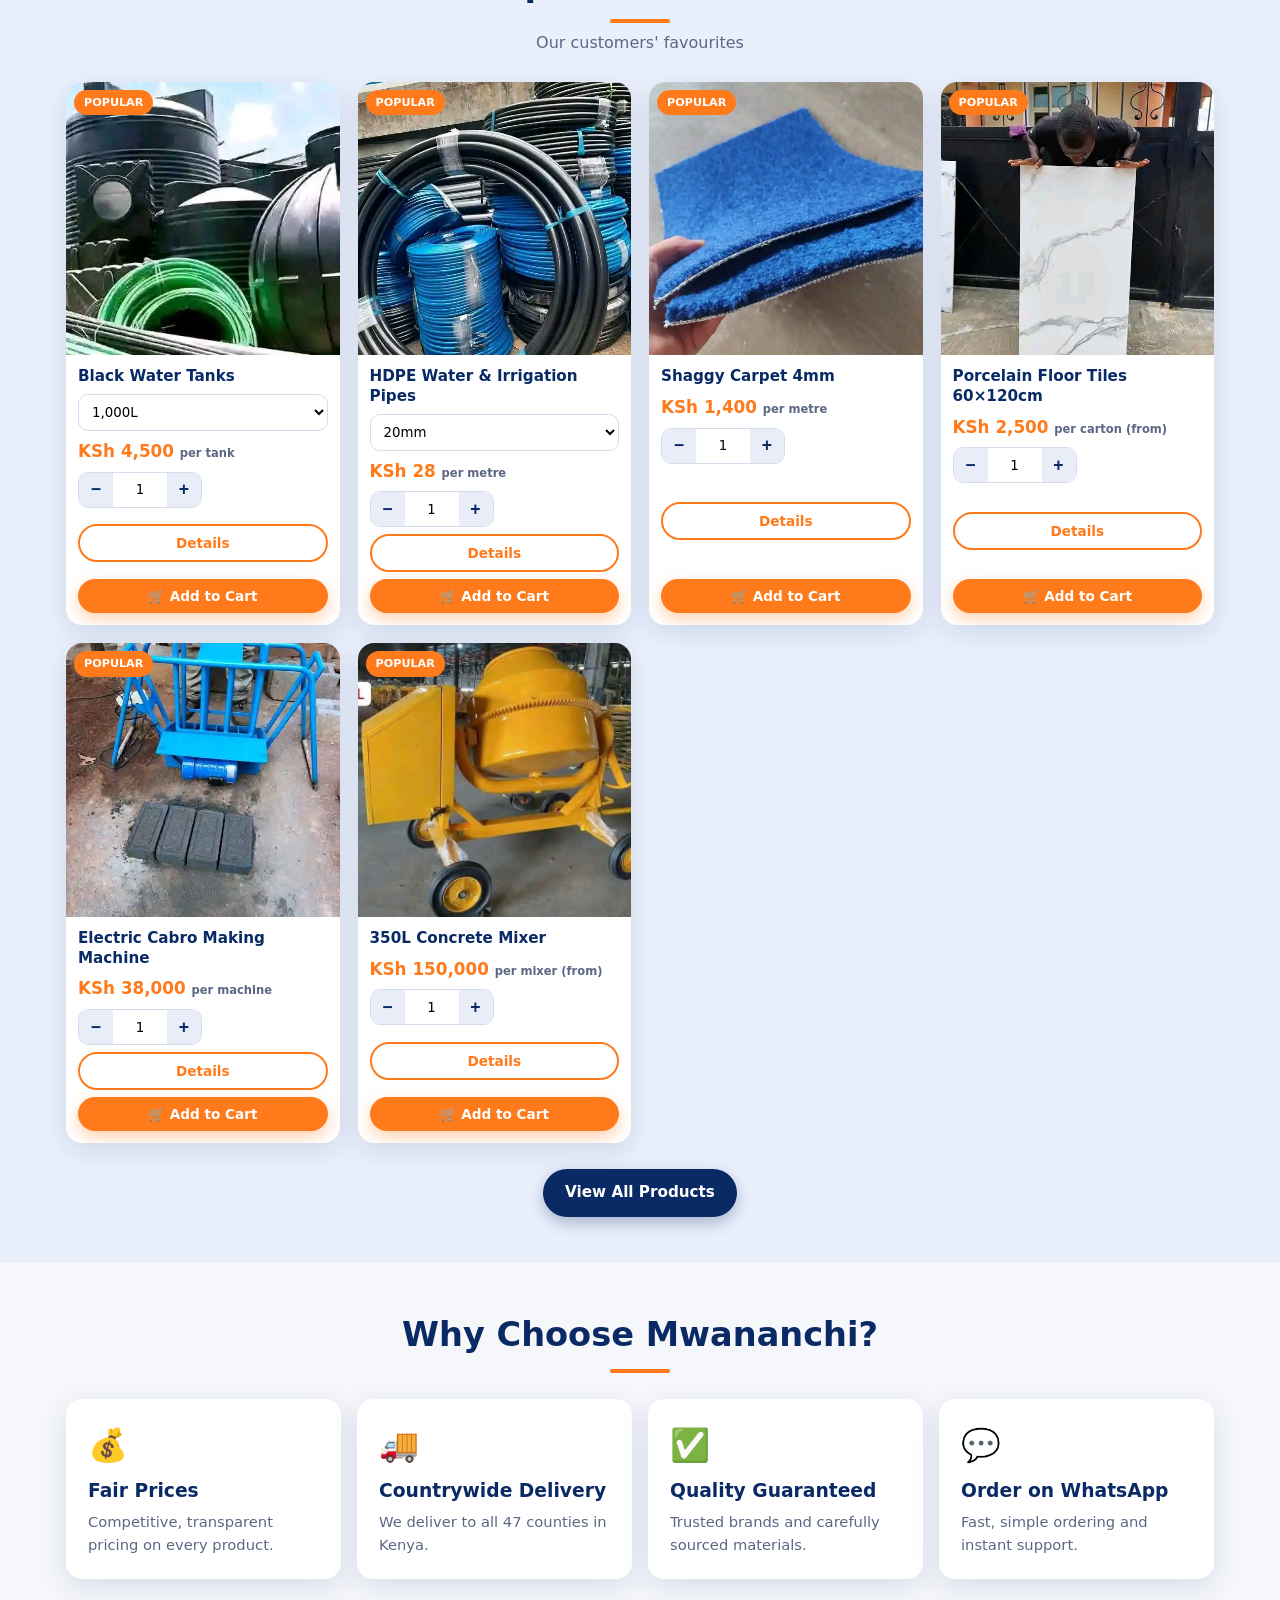
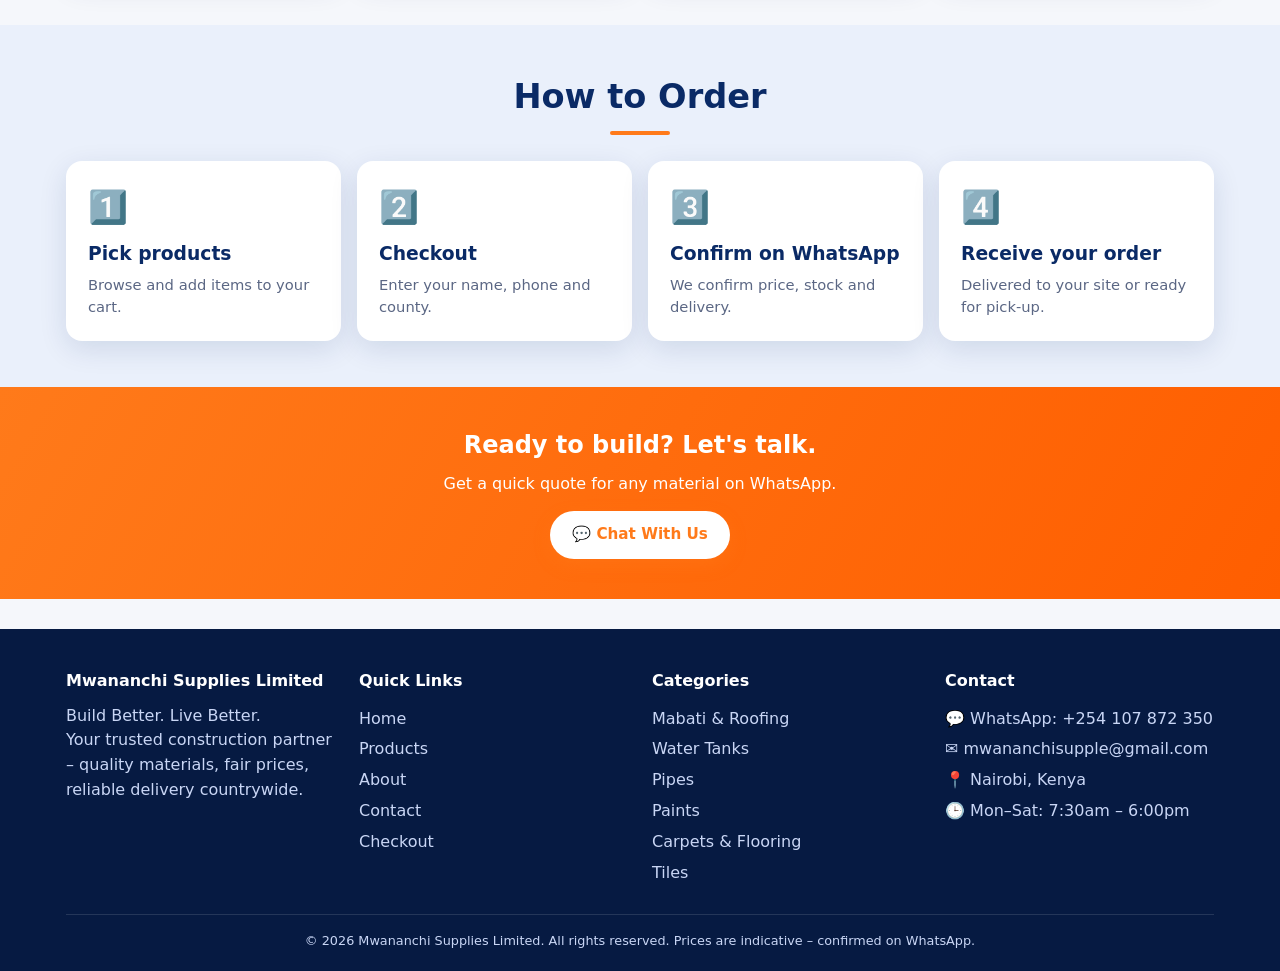
==== commit a5fb9c11: "Add files via upload" ====
--- a/index.html
+++ b/index.html
@@ -13,13 +13,13 @@
 <div class="embers" aria-hidden="true"></div><div class="vig"></div></div>
 <div class="hero-cta"><div class="wrap"><h1>Quality Building Materials, <span>Delivered Countrywide</span></h1>
 <p>Mabati, water tanks, pipes, paints, tiles, carpets, cabro, fencing and concrete mixers – order in minutes on WhatsApp.</p>
-<div class="btns"><a class="btn" href="products.html">Shop Products →</a><a class="btn wa" href="checkout.html">Checkout</a></div>
+<div class="btns"><a class="btn" href="products">Shop Products →</a><a class="btn wa" href="checkout">Checkout</a></div>
 <div class="search"><input id="hq" placeholder="Search mabati, tanks, tiles…"><button class="btn" data-act="search">Search</button></div></div></div>
 <div class="marq"><div><span>◆</span>MABATI<span>◆</span>WATER TANKS<span>◆</span>PIPES<span>◆</span>PAINTS<span>◆</span>TILES<span>◆</span>CARPETS<span>◆</span>CABRO<span>◆</span>FENCING<span>◆</span>MIXERS<span>◆</span>MABATI<span>◆</span>WATER TANKS<span>◆</span>PIPES<span>◆</span>PAINTS<span>◆</span>TILES<span>◆</span>CARPETS<span>◆</span>CABRO<span>◆</span>FENCING<span>◆</span>MIXERS<span>◆</span>MABATI<span>◆</span>WATER TANKS<span>◆</span>PIPES<span>◆</span>PAINTS<span>◆</span>TILES<span>◆</span>CARPETS<span>◆</span>CABRO<span>◆</span>FENCING<span>◆</span>MIXERS<span>◆</span>MABATI<span>◆</span>WATER TANKS<span>◆</span>PIPES<span>◆</span>PAINTS<span>◆</span>TILES<span>◆</span>CARPETS<span>◆</span>CABRO<span>◆</span>FENCING<span>◆</span>MIXERS</div></div>
 <div class="stats"><div class="wrap g"><div><b data-n="9" data-s="K+">0</b><span>Loyal Customers</span></div><div><b data-n="40" data-s="+">0</b><span>Product Lines</span></div><div><b data-n="47">0</b><span>Counties Served</span></div><div><b>24/7</b><span>WhatsApp Orders</span></div></div></div>
 <section><div class="wrap"><div class="ttl rv"><h2>Shop by Category</h2><p>Everything you need to build, from foundation to finishing</p></div><div class="cats" id="catgrid"></div></div></section>
 <section style="background:#eaf0fb"><div class="wrap"><div class="ttl rv"><h2>Popular Products</h2><p>Our customers' favourites</p></div><div class="grid" id="feat"></div>
-<div style="text-align:center;margin-top:26px"><a class="btn navy" href="products.html">View All Products</a></div></div></section>
+<div style="text-align:center;margin-top:26px"><a class="btn navy" href="products">View All Products</a></div></div></section>
 <section><div class="wrap"><div class="ttl rv"><h2>Why Choose Mwananchi?</h2></div><div class="why">
 <div class="wc rv"><i>💰</i><h3>Fair Prices</h3><p>Competitive, transparent pricing on every product.</p></div>
 <div class="wc rv"><i>🚚</i><h3>Countrywide Delivery</h3><p>We deliver to all 47 counties in Kenya.</p></div>
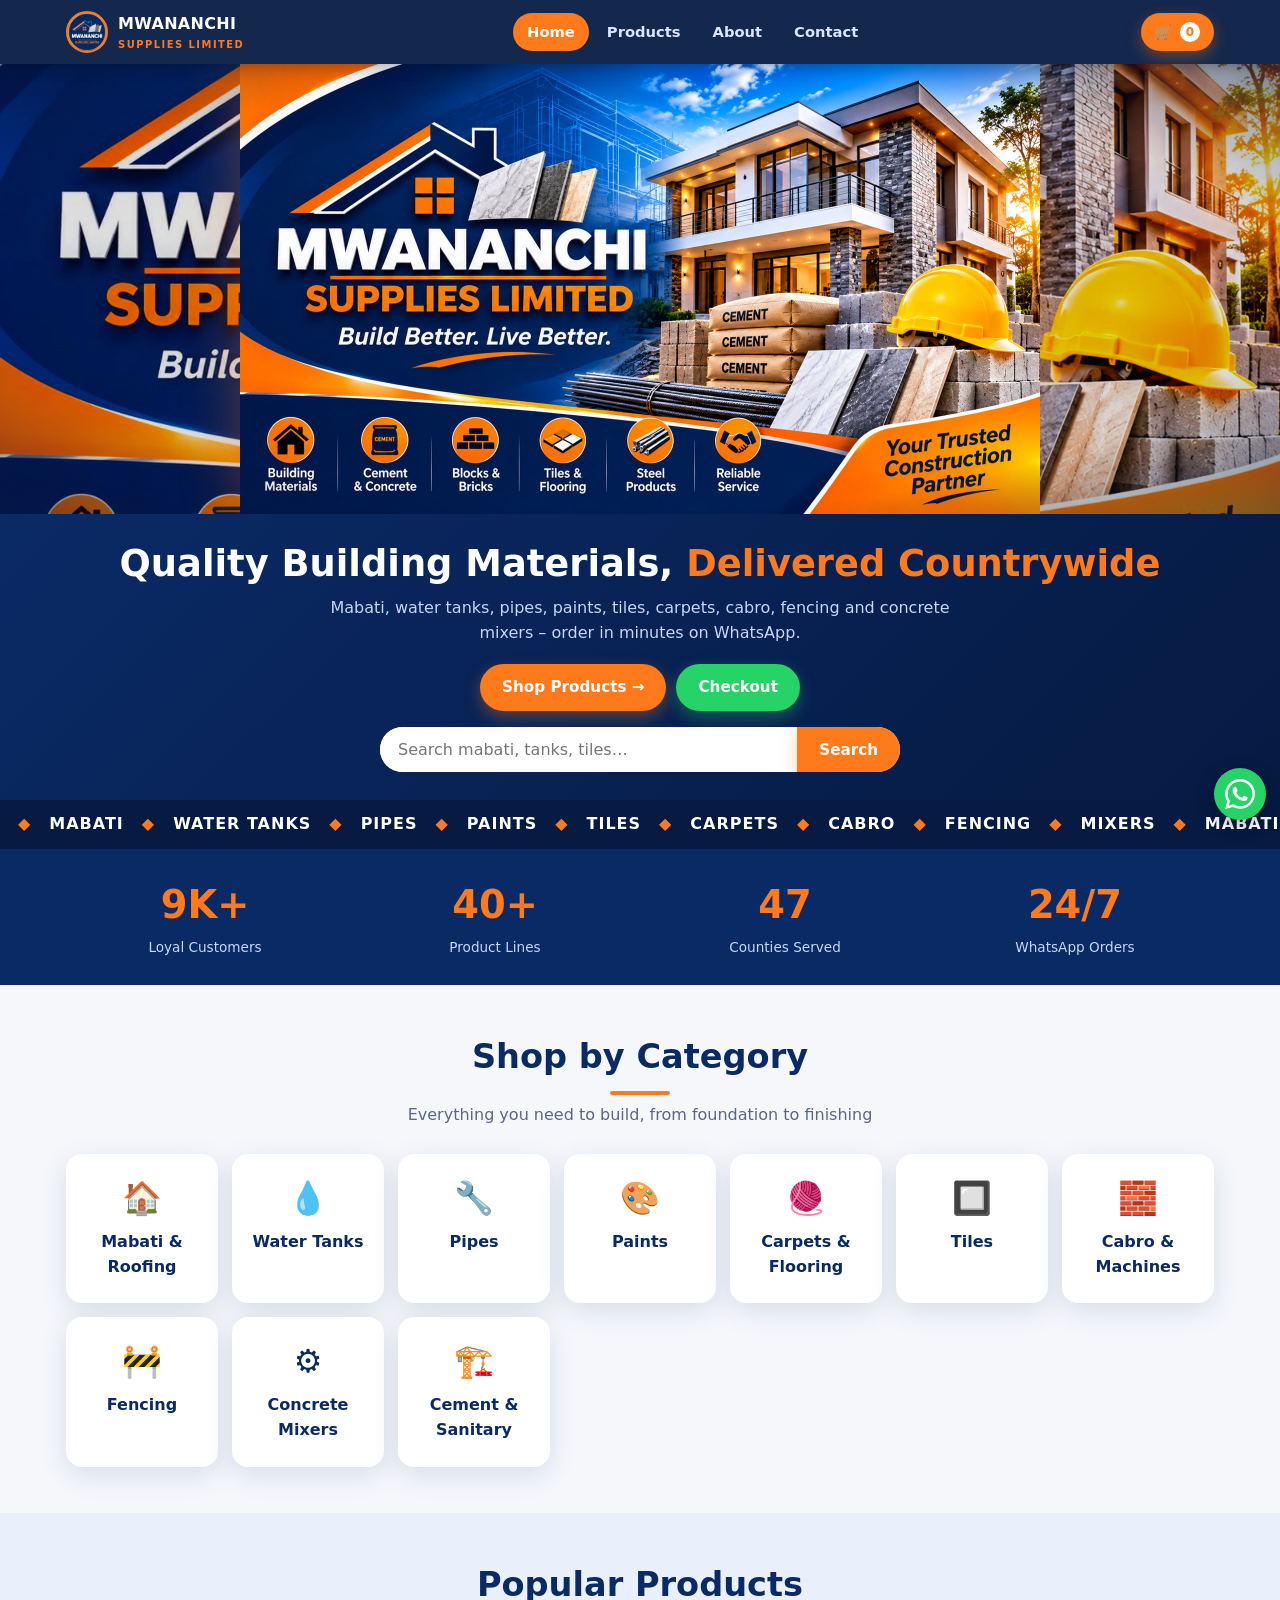
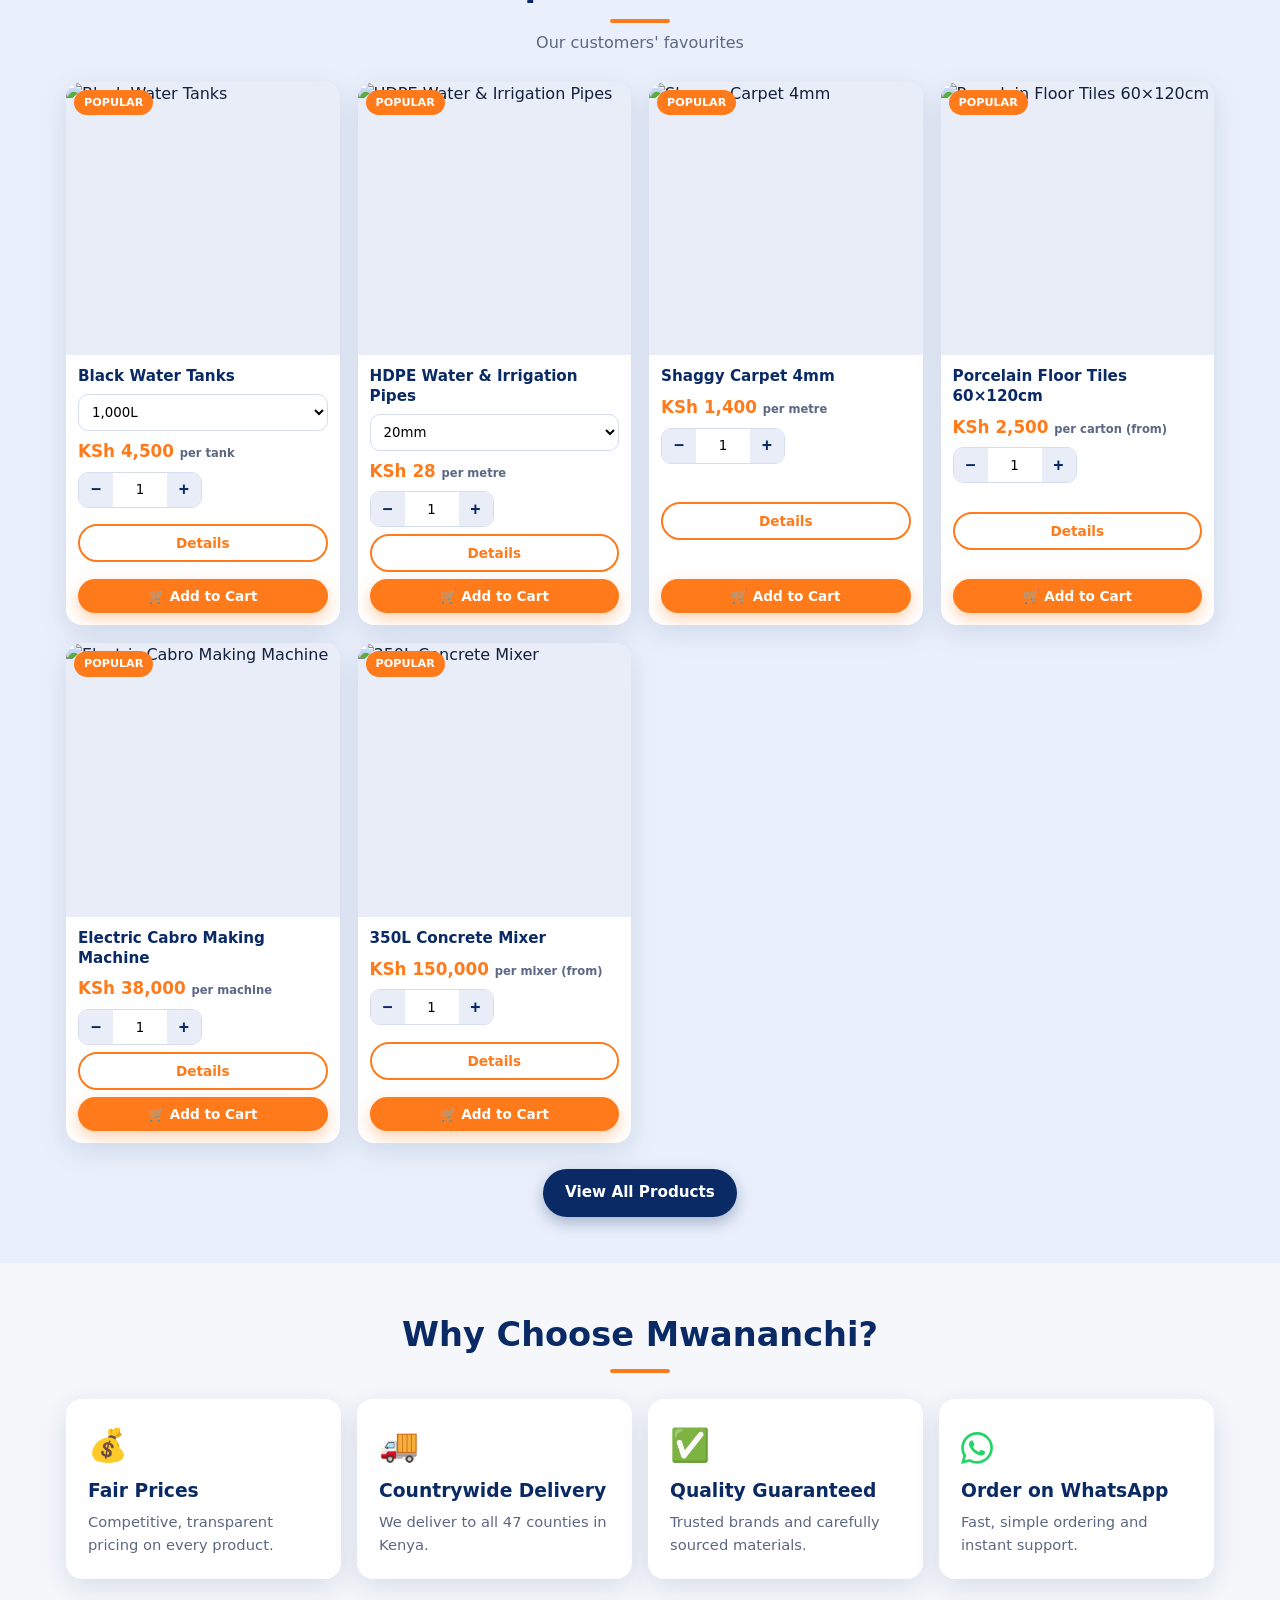
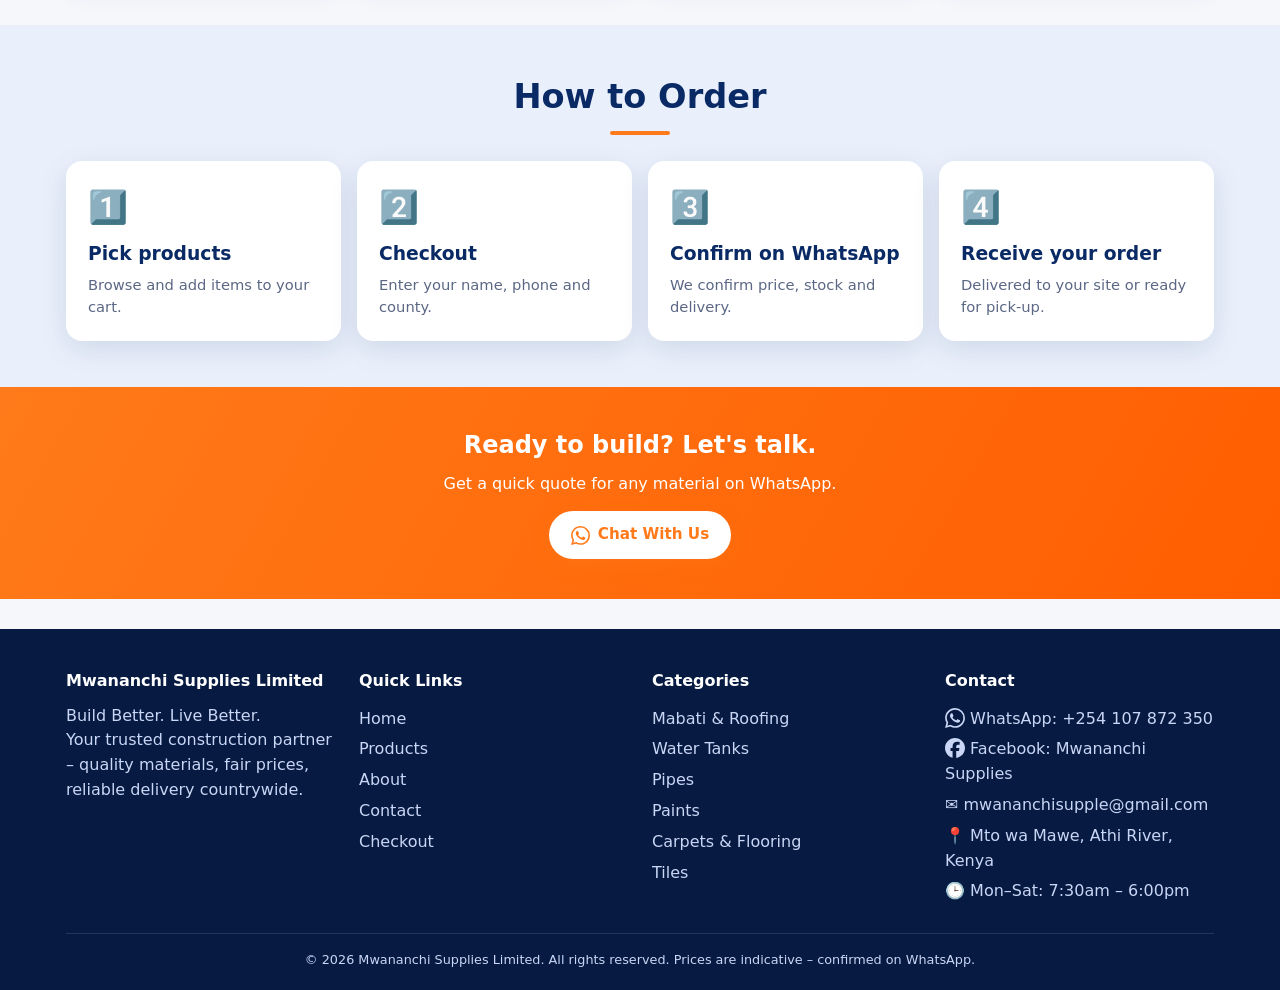
==== commit cd866ef9: "Add files via upload" ====
--- a/index.html
+++ b/index.html
@@ -1,9 +1,17 @@
 <!DOCTYPE html>
 <html lang="en"><head><meta charset="utf-8"><meta name="viewport" content="width=device-width,initial-scale=1">
 <title>Building Materials in Kenya | Mwananchi Supplies Limited</title>
-<meta name="description" content="Mwananchi Supplies Limited – quality building materials in Kenya: mabati, water tanks, pipes, paints, tiles, carpets, cabro, fencing and concrete mixers. Order on WhatsApp.">
-<meta property="og:image" content="images/banner.jpg"><meta name="theme-color" content="#061a42">
-<link rel="icon" href="images/favicon.png"><link rel="stylesheet" href="style.css"></head>
+<meta name="description" content="Mwananchi Supplies Limited – quality building materials in Mto wa Mawe, Athi River, Kenya: mabati, water tanks, pipes, paints, tiles, carpets, cabro, fencing and concrete mixers. Order on WhatsApp.">
+<meta name="robots" content="index,follow,max-image-preview:large">
+<link rel="canonical" href="https://mwananchisupplies.co.ke/">
+<meta property="og:type" content="website"><meta property="og:site_name" content="Mwananchi Supplies Limited"><meta property="og:locale" content="en_KE">
+<meta property="og:title" content="Building Materials in Kenya | Mwananchi Supplies Limited"><meta property="og:description" content="Mwananchi Supplies Limited – quality building materials in Mto wa Mawe, Athi River, Kenya: mabati, water tanks, pipes, paints, tiles, carpets, cabro, fencing and concrete mixers. Order on WhatsApp."><meta property="og:url" content="https://mwananchisupplies.co.ke/">
+<meta property="og:image" content="https://mwananchisupplies.co.ke/images/og-image.jpg"><meta property="og:image:width" content="1200"><meta property="og:image:height" content="630"><meta property="og:image:alt" content="Mwananchi Supplies Limited logo">
+<meta name="twitter:card" content="summary_large_image"><meta name="twitter:title" content="Building Materials in Kenya | Mwananchi Supplies Limited"><meta name="twitter:description" content="Mwananchi Supplies Limited – quality building materials in Mto wa Mawe, Athi River, Kenya: mabati, water tanks, pipes, paints, tiles, carpets, cabro, fencing and concrete mixers. Order on WhatsApp."><meta name="twitter:image" content="https://mwananchisupplies.co.ke/images/og-image.jpg">
+<meta name="theme-color" content="#061a42">
+<link rel="icon" href="/favicon.ico" sizes="48x48"><link rel="icon" type="image/png" sizes="48x48" href="/images/favicon-48.png"><link rel="icon" type="image/png" sizes="192x192" href="/images/favicon-192.png"><link rel="apple-touch-icon" href="/images/apple-touch-icon.png">
+<link rel="stylesheet" href="style.css">
+<script type="application/ld+json">{"@context": "https://schema.org", "@type": "HardwareStore", "name": "Mwananchi Supplies Limited", "url": "https://mwananchisupplies.co.ke/", "logo": "https://mwananchisupplies.co.ke/images/logo.jpg", "image": "https://mwananchisupplies.co.ke/images/og-image.jpg", "description": "Building materials supplier in Mto wa Mawe, Athi River, Kenya: mabati, water tanks, pipes, paints, tiles, carpets, cabro, fencing and concrete mixers.", "telephone": "+254107872350", "email": "mwananchisupple@gmail.com", "address": {"@type": "PostalAddress", "streetAddress": "Mto wa Mawe", "addressLocality": "Athi River", "addressRegion": "Machakos County", "addressCountry": "KE"}, "areaServed": "Kenya", "openingHours": "Mo-Sa 07:30-18:00", "sameAs": ["https://www.facebook.com/mwanachisupplires"]}</script></head>
 <body data-page="home">
 
 <div class="hero-b" id="hero"><div class="bg"></div>
@@ -24,12 +32,12 @@
 <div class="wc rv"><i>💰</i><h3>Fair Prices</h3><p>Competitive, transparent pricing on every product.</p></div>
 <div class="wc rv"><i>🚚</i><h3>Countrywide Delivery</h3><p>We deliver to all 47 counties in Kenya.</p></div>
 <div class="wc rv"><i>✅</i><h3>Quality Guaranteed</h3><p>Trusted brands and carefully sourced materials.</p></div>
-<div class="wc rv"><i>💬</i><h3>Order on WhatsApp</h3><p>Fast, simple ordering and instant support.</p></div></div></div></section>
+<div class="wc rv"><i><span class="wai g"></span></i><h3>Order on WhatsApp</h3><p>Fast, simple ordering and instant support.</p></div></div></div></section>
 <section style="background:#eaf0fb"><div class="wrap"><div class="ttl rv"><h2>How to Order</h2></div><div class="why">
 <div class="wc rv"><i>1️⃣</i><h3>Pick products</h3><p>Browse and add items to your cart.</p></div>
 <div class="wc rv"><i>2️⃣</i><h3>Checkout</h3><p>Enter your name, phone and county.</p></div>
 <div class="wc rv"><i>3️⃣</i><h3>Confirm on WhatsApp</h3><p>We confirm price, stock and delivery.</p></div>
 <div class="wc rv"><i>4️⃣</i><h3>Receive your order</h3><p>Delivered to your site or ready for pick-up.</p></div></div></div></section>
-<div class="band"><h2>Ready to build? Let's talk.</h2><p>Get a quick quote for any material on WhatsApp.</p><a class="btn" target="_blank" href="https://wa.me/254107872350">💬 Chat With Us</a></div>
+<div class="band"><h2>Ready to build? Let's talk.</h2><p>Get a quick quote for any material on WhatsApp.</p><a class="btn" target="_blank" href="https://wa.me/254107872350"><span class="wai"></span> Chat With Us</a></div>
 <script src="config.js"></script><script src="products.js"></script><script src="names.js"></script><script src="app.js"></script>
 </body></html>
--- a/style.css
+++ b/style.css
@@ -148,3 +148,10 @@
 .qs .qn{width:54px;height:34px;border:0;text-align:center;font:700 .95rem inherit;font-family:inherit;-moz-appearance:textfield;outline:0}
 .qs .qn::-webkit-outer-spin-button,.qs .qn::-webkit-inner-spin-button{-webkit-appearance:none;margin:0}
 .pw .pr{transition:transform .2s}
+
+.wai,.fbi{display:inline-block;width:1.25em;height:1.25em;vertical-align:-.25em;background:currentColor;-webkit-mask:center/contain no-repeat;mask:center/contain no-repeat}
+.wai{-webkit-mask-image:url("data:image/svg+xml,%3Csvg%20xmlns%3D%27http%3A%2F%2Fwww.w3.org%2F2000%2Fsvg%27%20viewBox%3D%270%200%2024%2024%27%3E%3Cpath%20d%3D%27M17.472%2014.382c-.297-.149-1.758-.867-2.03-.967-.273-.099-.471-.148-.67.15-.197.297-.767.966-.94%201.164-.173.199-.347.223-.644.075-.297-.15-1.255-.463-2.39-1.475-.883-.788-1.48-1.761-1.653-2.059-.173-.297-.018-.458.13-.606.134-.133.298-.347.446-.52.149-.174.198-.298.298-.497.099-.198.05-.371-.025-.52-.075-.149-.669-1.612-.916-2.207-.242-.579-.487-.5-.669-.51-.173-.008-.371-.01-.57-.01-.198%200-.52.074-.792.372-.272.297-1.04%201.016-1.04%202.479%200%201.462%201.065%202.875%201.213%203.074.149.198%202.096%203.2%205.077%204.487.709.306%201.262.489%201.694.625.712.227%201.36.195%201.871.118.571-.085%201.758-.719%202.006-1.413.248-.694.248-1.289.173-1.413-.074-.124-.272-.198-.57-.347m-5.421%207.403h-.004a9.87%209.87%200%2001-5.031-1.378l-.361-.214-3.741.982.998-3.648-.235-.374a9.86%209.86%200%2001-1.51-5.26c.001-5.45%204.436-9.884%209.888-9.884%202.64%200%205.122%201.03%206.988%202.898a9.825%209.825%200%20012.893%206.994c-.003%205.45-4.437%209.884-9.885%209.884m8.413-18.297A11.815%2011.815%200%200012.05%200C5.495%200%20.16%205.335.157%2011.892c0%202.096.547%204.142%201.588%205.945L.057%2024l6.305-1.654a11.882%2011.882%200%20005.683%201.448h.005c6.554%200%2011.89-5.335%2011.893-11.893a11.821%2011.821%200%2000-3.48-8.413Z%27%2F%3E%3C%2Fsvg%3E");mask-image:url("data:image/svg+xml,%3Csvg%20xmlns%3D%27http%3A%2F%2Fwww.w3.org%2F2000%2Fsvg%27%20viewBox%3D%270%200%2024%2024%27%3E%3Cpath%20d%3D%27M17.472%2014.382c-.297-.149-1.758-.867-2.03-.967-.273-.099-.471-.148-.67.15-.197.297-.767.966-.94%201.164-.173.199-.347.223-.644.075-.297-.15-1.255-.463-2.39-1.475-.883-.788-1.48-1.761-1.653-2.059-.173-.297-.018-.458.13-.606.134-.133.298-.347.446-.52.149-.174.198-.298.298-.497.099-.198.05-.371-.025-.52-.075-.149-.669-1.612-.916-2.207-.242-.579-.487-.5-.669-.51-.173-.008-.371-.01-.57-.01-.198%200-.52.074-.792.372-.272.297-1.04%201.016-1.04%202.479%200%201.462%201.065%202.875%201.213%203.074.149.198%202.096%203.2%205.077%204.487.709.306%201.262.489%201.694.625.712.227%201.36.195%201.871.118.571-.085%201.758-.719%202.006-1.413.248-.694.248-1.289.173-1.413-.074-.124-.272-.198-.57-.347m-5.421%207.403h-.004a9.87%209.87%200%2001-5.031-1.378l-.361-.214-3.741.982.998-3.648-.235-.374a9.86%209.86%200%2001-1.51-5.26c.001-5.45%204.436-9.884%209.888-9.884%202.64%200%205.122%201.03%206.988%202.898a9.825%209.825%200%20012.893%206.994c-.003%205.45-4.437%209.884-9.885%209.884m8.413-18.297A11.815%2011.815%200%200012.05%200C5.495%200%20.16%205.335.157%2011.892c0%202.096.547%204.142%201.588%205.945L.057%2024l6.305-1.654a11.882%2011.882%200%20005.683%201.448h.005c6.554%200%2011.89-5.335%2011.893-11.893a11.821%2011.821%200%2000-3.48-8.413Z%27%2F%3E%3C%2Fsvg%3E")}
+.fbi{-webkit-mask-image:url("data:image/svg+xml,%3Csvg%20xmlns%3D%27http%3A%2F%2Fwww.w3.org%2F2000%2Fsvg%27%20viewBox%3D%270%200%2024%2024%27%3E%3Cpath%20d%3D%27M9.101%2023.691v-7.98H6.627v-3.667h2.474v-1.58c0-4.085%201.848-5.978%205.858-5.978.401%200%20.955.042%201.468.103a8.68%208.68%200%200%201%201.141.195v3.325a8.623%208.623%200%200%200-.653-.036%2026.805%2026.805%200%200%200-.733-.009c-.707%200-1.259.096-1.675.309a1.686%201.686%200%200%200-.679.622c-.258.42-.374.995-.374%201.752v1.297h3.919l-.386%202.103-.287%201.564h-3.246v8.245C19.396%2023.238%2024%2018.179%2024%2012.044c0-6.627-5.373-12-12-12s-12%205.373-12%2012c0%205.628%203.874%2010.35%209.101%2011.647Z%27%2F%3E%3C%2Fsvg%3E");mask-image:url("data:image/svg+xml,%3Csvg%20xmlns%3D%27http%3A%2F%2Fwww.w3.org%2F2000%2Fsvg%27%20viewBox%3D%270%200%2024%2024%27%3E%3Cpath%20d%3D%27M9.101%2023.691v-7.98H6.627v-3.667h2.474v-1.58c0-4.085%201.848-5.978%205.858-5.978.401%200%20.955.042%201.468.103a8.68%208.68%200%200%201%201.141.195v3.325a8.623%208.623%200%200%200-.653-.036%2026.805%2026.805%200%200%200-.733-.009c-.707%200-1.259.096-1.675.309a1.686%201.686%200%200%200-.679.622c-.258.42-.374.995-.374%201.752v1.297h3.919l-.386%202.103-.287%201.564h-3.246v8.245C19.396%2023.238%2024%2018.179%2024%2012.044c0-6.627-5.373-12-12-12s-12%205.373-12%2012c0%205.628%203.874%2010.35%209.101%2011.647Z%27%2F%3E%3C%2Fsvg%3E")}
+.wai.g{background:#25d366;width:1em;height:1em}
+.fab a .wai{width:30px;height:30px;vertical-align:middle}
+.btn.fb{background:#1877f2;box-shadow:0 6px 16px rgba(24,119,242,.35)}
